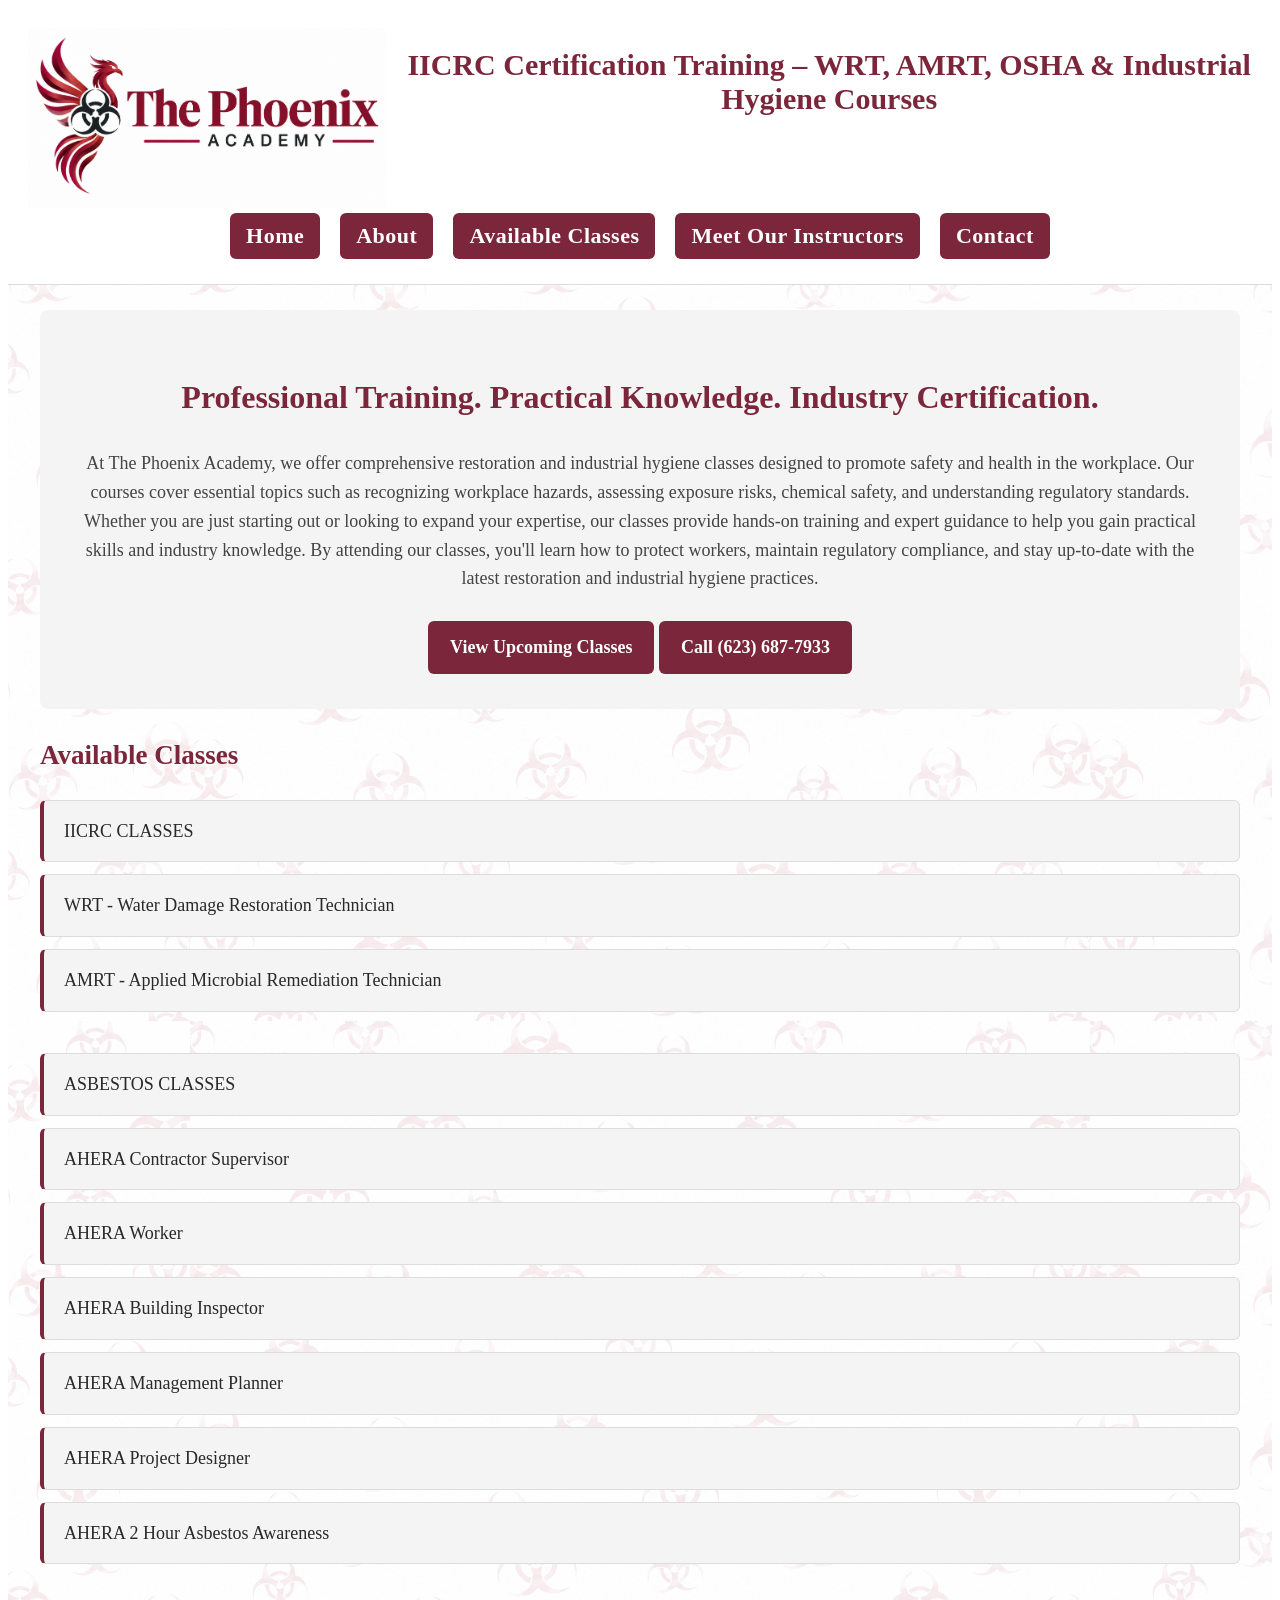
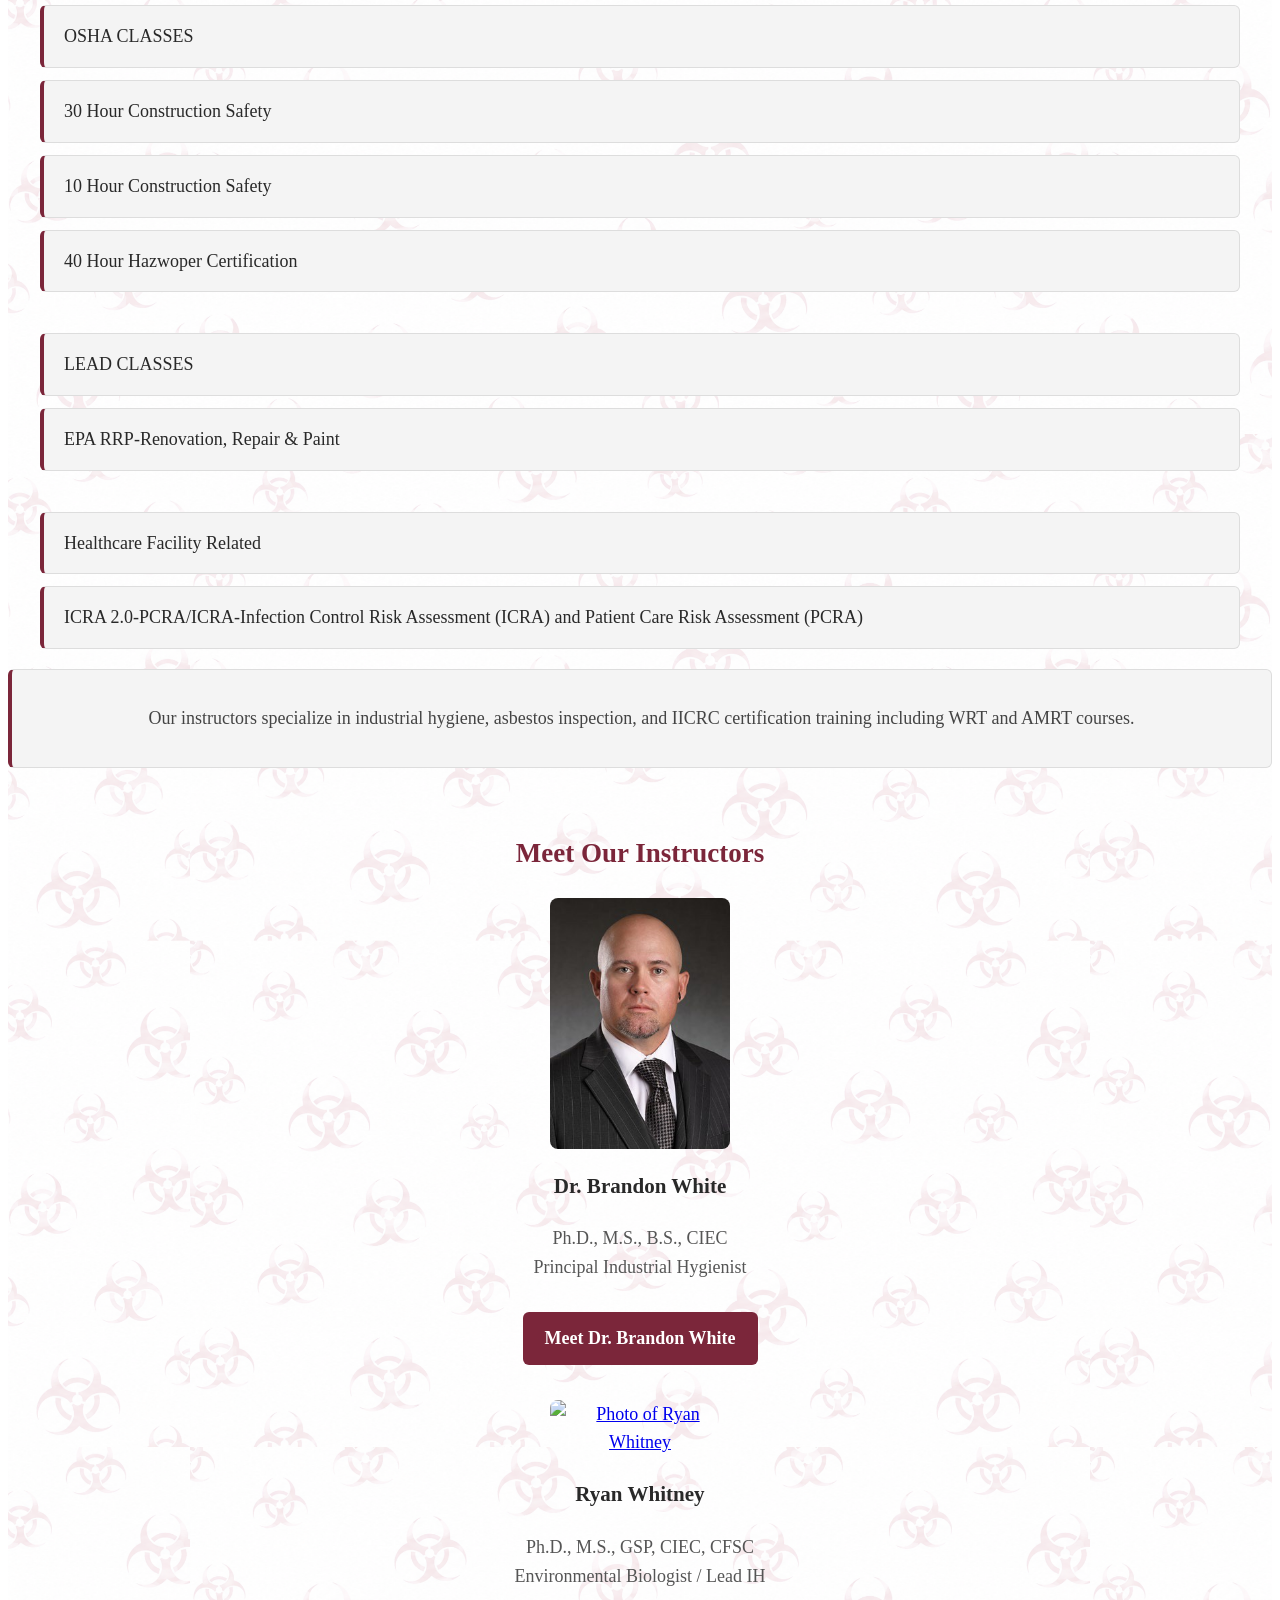
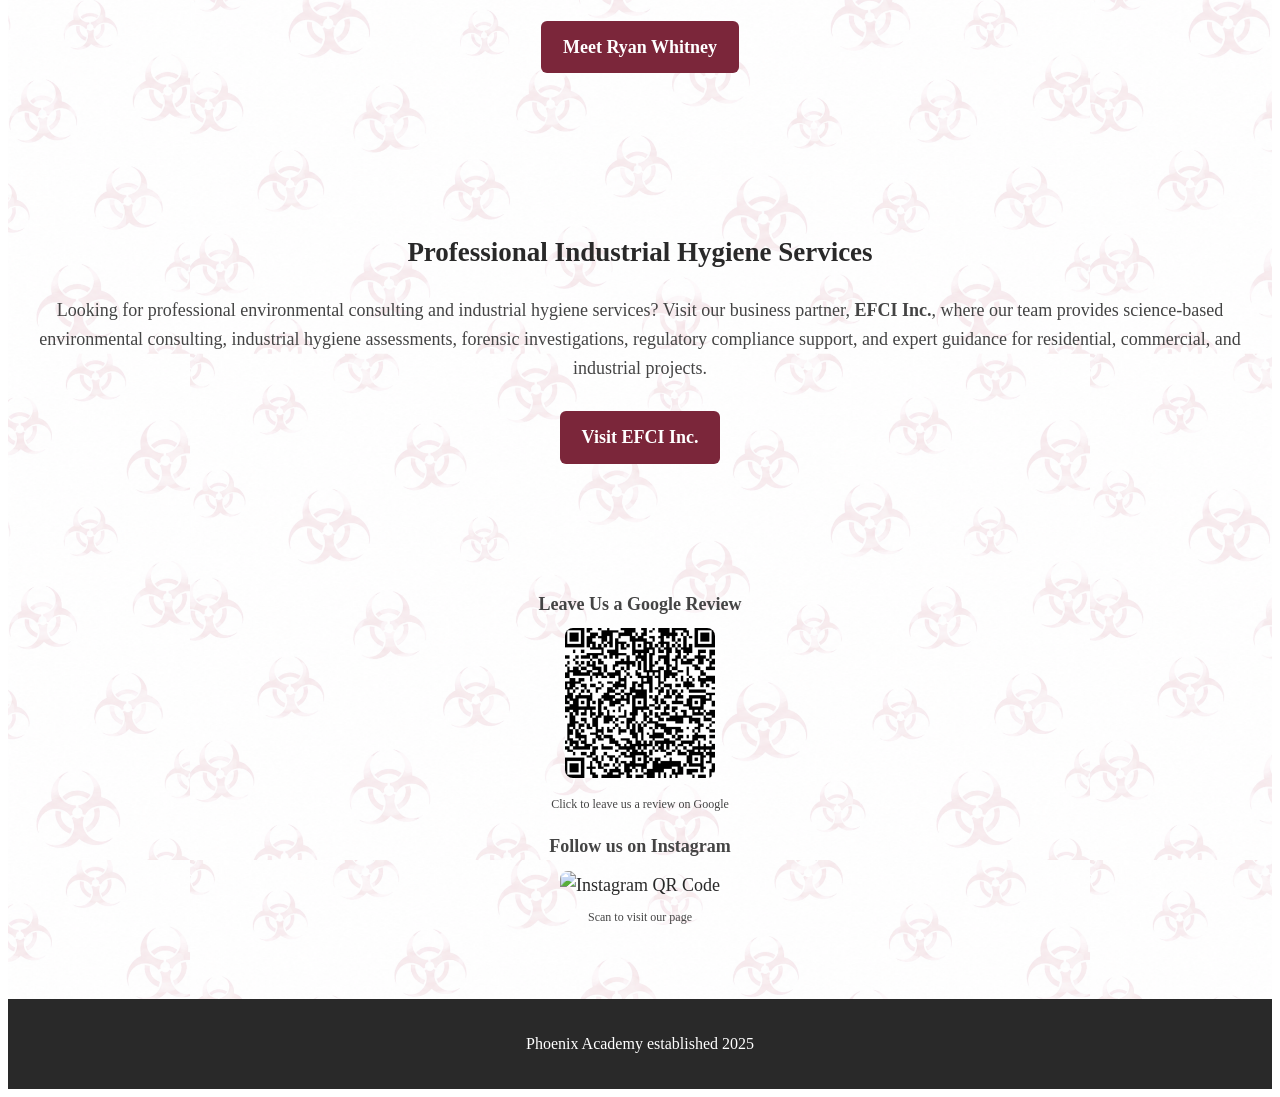
==== index.html @ 718e8f6a "Update index.html" ====
<!DOCTYPE html>
<html lang="en">
<head>
  <meta charset="UTF-8">
  <meta name="viewport" content="width=device-width, initial-scale=1.0">
  <meta name="format-detection" content="telephone=no">

  <title>The Phoenix Academy | IICRC WRT & AMRT Certification Training</title>

  <meta name="description" content="The Phoenix Academy offers IICRC WRT and AMRT certification classes throughout Arizona and across the United States. Register today for upcoming training courses.">

  <link rel="canonical" href="https://phoenixacademyaz.com/">

  <link rel="stylesheet" href="style.css?v=5">
</head>

<body>

<header>
    <img src="images/PhoenixAcademyLogo.png"
         alt="Phoenix Academy Logo"
         id="logo">

    <h1 style="color: #7B263A !important; font-size: clamp(22px, 2.5vw, 30px);">
        IICRC Certification Training – WRT, AMRT, OSHA & Industrial Hygiene Courses
    </h1>

    <nav>
        <a href="index.html">Home</a>
        <a href="about.html">About</a>
        <a href="classes.html">Available Classes</a>
        <a href="#instructors">Meet Our Instructors</a>
        <a href="contact.html">Contact</a>
    </nav>
</header>

<main>

    <!-- WELCOME SECTION -->

    <section id="hero">

        <h2>Professional Training. Practical Knowledge. Industry Certification.</h2>

        <p class="hero-description">
            At The Phoenix Academy, we offer comprehensive restoration and
            industrial hygiene classes designed to promote safety and health
            in the workplace. Our courses cover essential topics such as
            recognizing workplace hazards, assessing exposure risks, chemical
            safety, and understanding regulatory standards.

            Whether you are just starting out or looking to expand your
            expertise, our classes provide hands-on training and expert
            guidance to help you gain practical skills and industry knowledge.
            By attending our classes, you'll learn how to protect workers,
            maintain regulatory compliance, and stay up-to-date with the
            latest restoration and industrial hygiene practices.
        </p>

        <div class="hero-buttons">

            <a href="classes.html" class="btn">
                View Upcoming Classes
            </a>

            <a href="tel:6236877933" class="btn btn-secondary">
                Call (623) 687-7933
            </a>

        </div>

    </section>


    <!-- AVAILABLE CLASSES -->

    <section id="services">

        <div class="classes-video-layout">

            <div class="classes-list">

                <h2>
                    <a href="classes.html" style="color: #7B263A; text-decoration: none;">
                        Available Classes
                    </a>
                </h2>

                <div class="service-card" style="color: #7B263A;">
                    IICRC CLASSES
                </div>

                <div class="service-card">
                    WRT - Water Damage Restoration Technician
                </div>

                <div class="service-card">
                    AMRT - Applied Microbial Remediation Technician
                </div>

                <br>

                <div class="service-card" style="color: #7B263A;">
                    ASBESTOS CLASSES
                </div>

                <div class="service-card">AHERA Contractor Supervisor</div>
                <div class="service-card">AHERA Worker</div>
                <div class="service-card">AHERA Building Inspector</div>
                <div class="service-card">AHERA Management Planner</div>
                <div class="service-card">AHERA Project Designer</div>
                <div class="service-card">AHERA 2 Hour Asbestos Awareness</div>

                <br>

                <div class="service-card" style="color: #7B263A;">
                    OSHA CLASSES
                </div>

                <div class="service-card">30 Hour Construction Safety</div>
                <div class="service-card">10 Hour Construction Safety</div>
                <div class="service-card">40 Hour Hazwoper Certification</div>

                <br>

                <div class="service-card" style="color: #7B263A;">
                    LEAD CLASSES
                </div>

                <div class="service-card">
                    EPA RRP-Renovation, Repair & Paint
                </div>

                <br>

                <div class="service-card" style="color: #7B263A;">
                    Healthcare Facility Related
                </div>

                <div class="service-card">
                    ICRA 2.0-PCRA/ICRA-Infection Control Risk Assessment (ICRA)
                    and Patient Care Risk Assessment (PCRA)
                </div>

            </div>

        </div>

    </section>


    <!-- INSTRUCTOR INTRODUCTION -->

    <div class="service-card" style="text-align:center; margin-top:20px;">

        <p>
            Our instructors specialize in industrial hygiene, asbestos
            inspection, and IICRC certification training including WRT
            and AMRT courses.
        </p>

    </div>


    <!-- MEET OUR INSTRUCTORS -->

    <section id="instructors">

        <h2>Meet Our Instructors</h2>

        <div class="instructor">

            <a href="instructor1.html">
                <img src="images/Brandonphoto.jpg.png"
                     alt="Photo of Dr. Brandon White"
                     width="180">
            </a>

            <h3>Dr. Brandon White</h3>

            <p>
                Ph.D., M.S., B.S., CIEC<br>
                Principal Industrial Hygienist
            </p>

            <a href="instructor1.html" class="instructor-link">
                Meet Dr. Brandon White
            </a>

        </div>


        <div class="instructor">

            <a href="instructor2.html">
                <img src="images/Ryan%20Whitney%20-%20EFCI%20-%20Headshot.jpg"
                     alt="Photo of Ryan Whitney"
                     width="180">
            </a>

            <h3>Ryan Whitney</h3>

            <p>
                Ph.D., M.S., GSP, CIEC, CFSC<br>
                Environmental Biologist / Lead IH
            </p>

            <a href="instructor2.html" class="instructor-link">
                Meet Ryan Whitney
            </a>

        </div>

    </section>


    <!-- EFCI SECTION -->

    <section style="text-align:center; margin-top:40px; padding:30px;">

        <h2>Professional Industrial Hygiene Services</h2>

        <p>
            Looking for professional environmental consulting and industrial
            hygiene services? Visit our business partner, <strong>EFCI Inc.</strong>,
            where our team provides science-based environmental consulting,
            industrial hygiene assessments, forensic investigations, regulatory
            compliance support, and expert guidance for residential, commercial,
            and industrial projects.
        </p>

        <p>
            <a href="http://www.envci.com/"
               target="_blank"
               rel="noopener noreferrer"
               class="btn">
                Visit EFCI Inc.
            </a>
        </p>

    </section>


    <!-- GOOGLE REVIEW AND INSTAGRAM -->

    <section class="social-links" style="text-align:center; margin-top:40px; padding:20px;">

        <div>

            <p style="font-weight:bold; margin-bottom:10px;">
                Leave Us a Google Review
            </p>

            <a href="https://g.page/r/CbbuhFwa5DyYEBM/review" target="_blank">
                <img
                    src="images/googlereview.png"
                    alt="Leave us a Google Review QR Code"
                    style="width:150px; height:150px; border-radius:8px;"
                >
            </a>

            <p style="font-size:12px; margin-top:8px;">
                Click to leave us a review on Google
            </p>

        </div>


        <div>

            <p style="font-weight:bold; margin-bottom:10px;">
                Follow us on Instagram
            </p>

            <img
                src="https://api.qrserver.com/v1/create-qr-code/?size=150x150&data=https://www.instagram.com/academythephoenix/"
                alt="Instagram QR Code"
                style="width:150px; height:150px; border-radius:8px;"
            >

            <p style="font-size:12px; margin-top:8px;">
                Scan to visit our page
            </p>

        </div>

    </section>

    <script src="script.js"></script>

</main>


<footer>
    <p>Phoenix Academy established 2025</p>
</footer>

</body>
</html>
---- style.css ----
/* ================================
   PHOENIX ACADEMY - NEW DESIGN
   White, Charcoal & Burgundy
================================ */

* {
    box-sizing: border-box;
}

/* HEADER */

header {
    text-align: center;
    padding: 20px;
    margin-bottom: 20px;
    background: #FFFFFF;
    border-bottom: 1px solid #DDDDDD;
    overflow: auto;
}

#logo {
    float: left;
    height: 180px;
    max-width: 100%;
    object-fit: contain;
    margin-right: 20px;
}

header h1 {
    color: #292929;
    font-size: 30px;
    margin-top: 20px;
}

/* NAVIGATION BUTTONS */

nav {
    margin-top: 20px;
    clear: both;
}

nav a {
    display: inline-block;
    margin: 5px 8px;
    padding: 10px 16px;
    background-color: #7B263A;
    color: #FFFFFF !important;
    text-decoration: none !important;
    font-size: 22px;
    font-weight: 700;
    letter-spacing: .5px;
    border-radius: 6px;
    transition: background-color .3s ease;
}

nav a:hover {
    background-color: #57202E;
    color: #FFFFFF !important;
}

/* MAIN CONTENT */

main {
    font-size: 18px;
    line-height: 1.6;
    color: #292929;
}

h1, h2, h3 {
    color: #292929;
}

p {
    color: #444444;
}

/* HERO SECTION */

#hero {
    background: #F4F4F4;
    padding: 35px;
    text-align: center;
    border-radius: 8px;
    max-width: 1200px;
    margin: 25px auto;
}

#hero h2,
#hero h2 span {
    font-size: 32px;
    font-weight: 700;
    color: #7B263A !important;
    -webkit-text-fill-color: #7B263A !important;
    text-decoration: none;
}

/* BUTTONS */

.btn,
.register-btn {
    background-color: #7B263A;
    color: #FFFFFF;
    padding: 12px 22px;
    text-decoration: none;
    border-radius: 6px;
    display: inline-block;
    margin-top: 10px;
    font-weight: 700;
    transition: background-color .3s ease;
}

.btn:hover,
.register-btn:hover {
    background-color: #57202E;
    color: #FFFFFF;
}

/* AVAILABLE CLASSES */

.classes-video-layout {
    display: block;
    max-width: 1200px;
    margin: 0 auto;
}

.classes-list {
    width: 100%;
    max-width: 1200px;
    margin: 0 auto;
}

.service-card {
    background: #F4F4F4;
    color: #292929;
    padding: 16px 20px;
    margin-bottom: 12px;
    border: 1px solid #DDDDDD;
    border-left: 4px solid #7B263A;
    border-radius: 6px;
}

/* CLASS REGISTRATION CARDS */

.class-card {
    background: #FFFFFF;
    color: #292929;
    border: 1px solid #DDDDDD;
    border-left: 5px solid #7B263A;
    border-radius: 8px;
    box-shadow: 0 3px 10px rgba(0,0,0,0.06);
}

/* INSTRUCTORS */

#instructors {
    text-align: center;
    padding: 30px 15px;
}

#instructors h2 {
    text-align: center;
    width: 100%;
    margin-left: auto;
    margin-right: auto;
    color: #7B263A;
}

.instructor {
    text-align: center;
    margin-bottom: 20px;
}

.instructor img {
    display: block;
    margin: 0 auto 10px;
    border-radius: 8px;
    max-width: 100%;
    height: auto;
}

.instructor h3 {
    color: #292929;
}

.instructor p {
    color: #555555;
}

/* INSTRUCTOR PROFILE BUTTONS */

.instructor-link {
    display: inline-block;
    background-color: #7B263A;
    color: #FFFFFF !important;
    padding: 12px 22px;
    margin-top: 12px;
    margin-bottom: 15px;
    border-radius: 6px;
    text-decoration: none !important;
    font-weight: bold;
    transition: background-color .3s ease;
}

.instructor-link:hover {
    background-color: #57202E;
    color: #FFFFFF !important;
}

/* INSTRUCTOR DETAILS */

#instructor-details {
    max-width: 900px;
    margin: 0 auto;
    line-height: 1.8;
    color: #292929;
}

.bio {
    text-indent: 2em;
    margin-bottom: 20px;
}

#instructor-details img {
    float: right;
    margin-left: 30px;
    margin-bottom: 20px;
    border-radius: 8px;
}

#instructor-details h3 {
    margin-top: 30px;
    color: #7B263A;
}

/* SELECTED PARAGRAPHS */

.services-description {
    font-size: 22px;
    line-height: 1.6;
}

/* FOOTER */

footer {
    text-align: center;
    padding: 20px;
    margin-top: 40px;
    background: #292929;
    color: #FFFFFF;
}

footer p {
    color: #FFFFFF;
}

/* MOBILE NAVIGATION */

@media (max-width: 768px) {

    header {
        text-align: center;
        padding: 15px;
    }

    #logo {
        float: none;
        display: block;
        height: auto;
        max-height: 140px;
        width: auto;
        max-width: 90%;
        margin: 0 auto 15px;
    }

    header h1 {
        font-size: 23px;
        margin-top: 10px;
    }

    nav {
        margin-top: 15px;
    }

    nav a {
        font-size: 18px;
        margin: 5px;
        padding: 10px 13px;
    }

    #hero {
        padding: 20px;
        margin: 15px;
    }

    #hero h2,
    #hero h2 span {
        font-size: 25px;
    }

    .classes-video-layout {
        display: block;
        padding: 0 15px;
    }

    .instructor img {
        width: 100%;
        max-width: 240px;
    }

    .instructor-link {
        display: inline-block;
        padding: 12px 20px;
        margin-bottom: 20px;
    }

    #instructor-details {
        padding: 15px;
    }

    #instructor-details img {
        float: none;
        display: block;
        margin: 0 auto 20px;
        max-width: 100%;
    }
}

/* SMALL MOBILE SCREENS */

@media (max-width: 480px) {

    nav a {
        font-size: 16px;
        margin: 4px;
        padding: 9px 11px;
    }

    header h1 {
        font-size: 20px;
    }

    main {
        font-size: 16px;
    }

    .service-card {
        padding: 13px;
    }
}

/* ================================
   HOMEPAGE BACKGROUND
   FAINT BIOHAZARD WATERMARK
================================ */

html {
    background-color: #FFFFFF !important;
    color-scheme: light !important;
}

body {
    background-color: #FFFFFF !important;
    background-image: url("images/biohazard-background.png") !important;
    background-repeat: repeat !important;
    background-position: center top;
    background-size: 900px auto;
    background-attachment: scroll;
    color: #292929;
    min-height: 100%;
}

/* ALLOW WATERMARK TO SHOW */

main,
section,
article,
.container,
.content,
#main,
#content,
#services,
#about,
#classes,
#contact,
#instructors {
    background-color: transparent !important;
    color: #292929;
}

/* KEEP HEADER WHITE */

header {
    background-color: #FFFFFF !important;
}

/* KEEP HERO LIGHT GRAY */

#hero {
    background-color: #F4F4F4 !important;
}

/* KEEP SERVICE CARDS LIGHT GRAY */

.service-card {
    background-color: #F4F4F4 !important;
    color: #292929 !important;
}

/* KEEP REGISTRATION CARDS WHITE */

.class-card {
    background-color: #FFFFFF !important;
}

/* KEEP FOOTER CHARCOAL */

footer {
    background-color: #292929 !important;
    color: #FFFFFF !important;
}

footer p {
    color: #FFFFFF !important;
}

/* MOBILE BACKGROUND */

@media screen and (max-width: 768px) {

    html,
    body {
        background-color: #FFFFFF !important;
    }

    body {
        background-image: url("images/biohazard-background.png") !important;
        background-repeat: repeat !important;
        background-size: 700px auto;
        background-position: center top;
    }
}
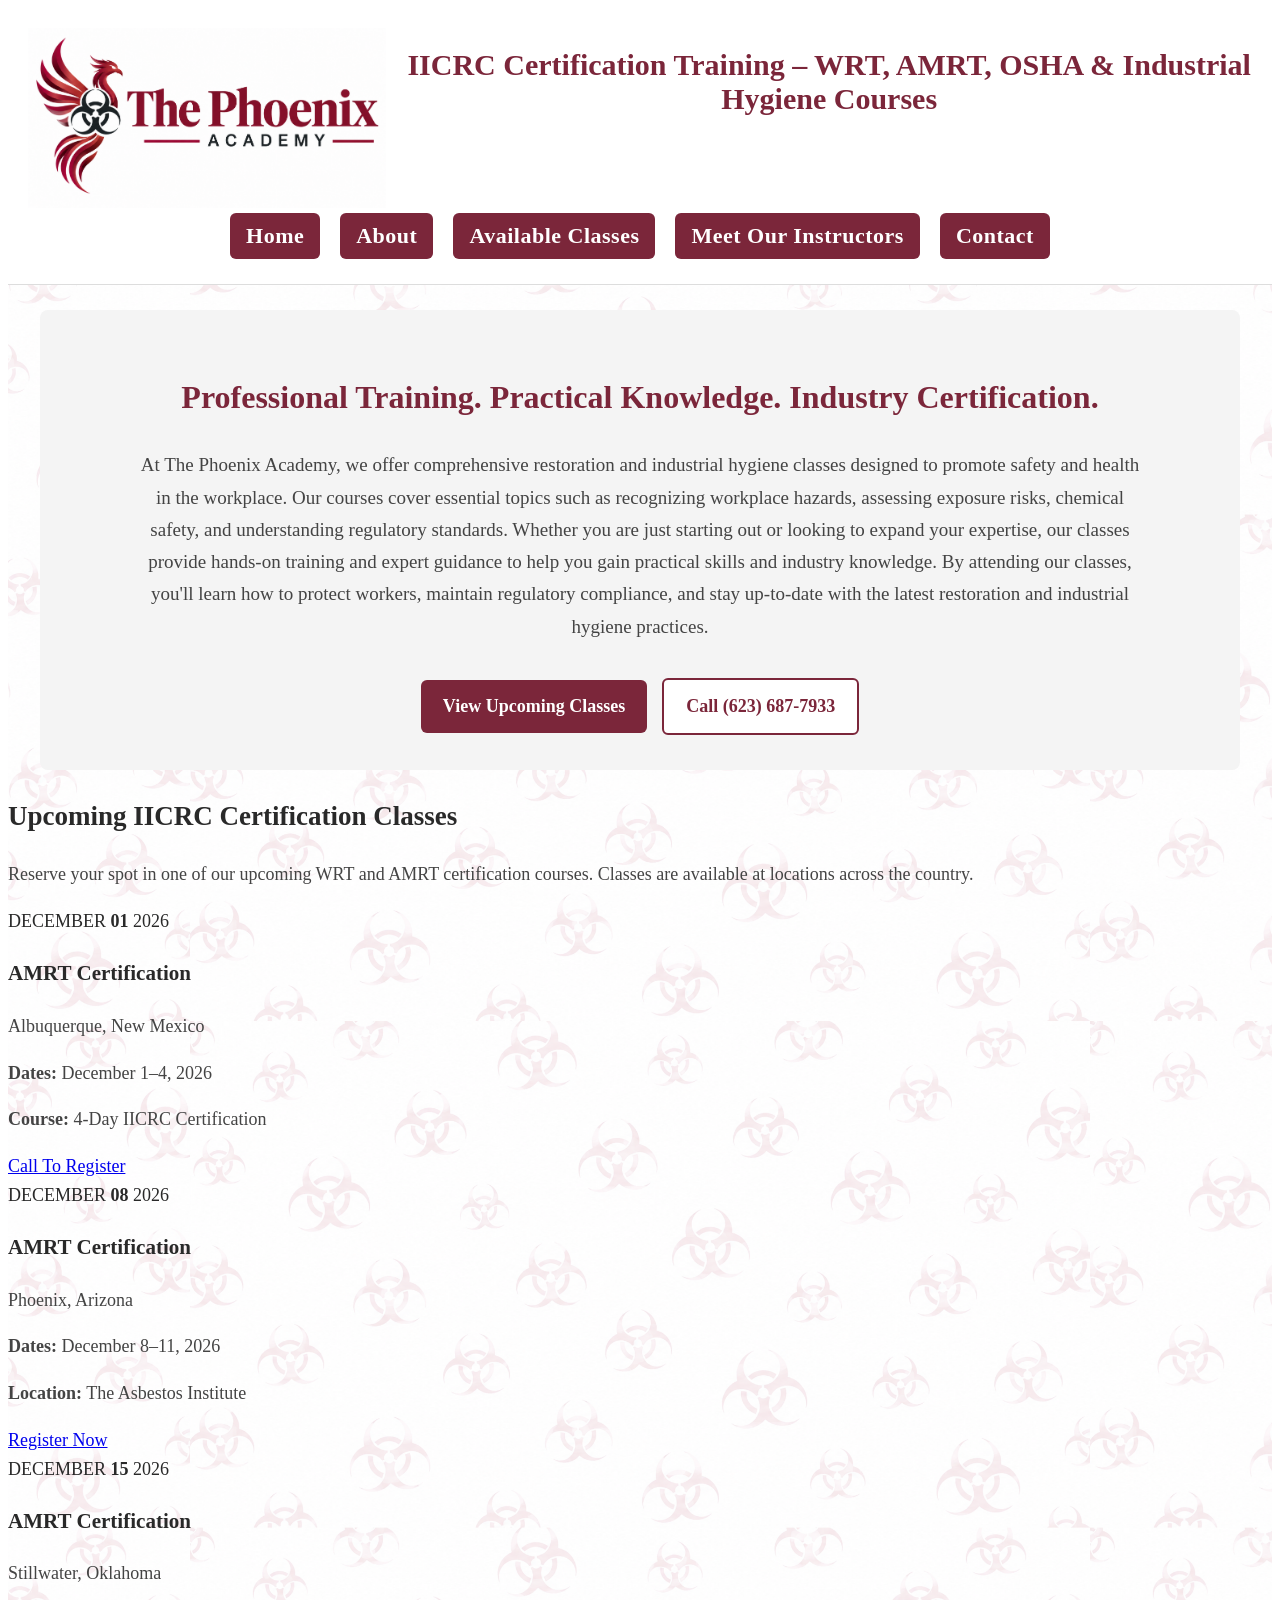
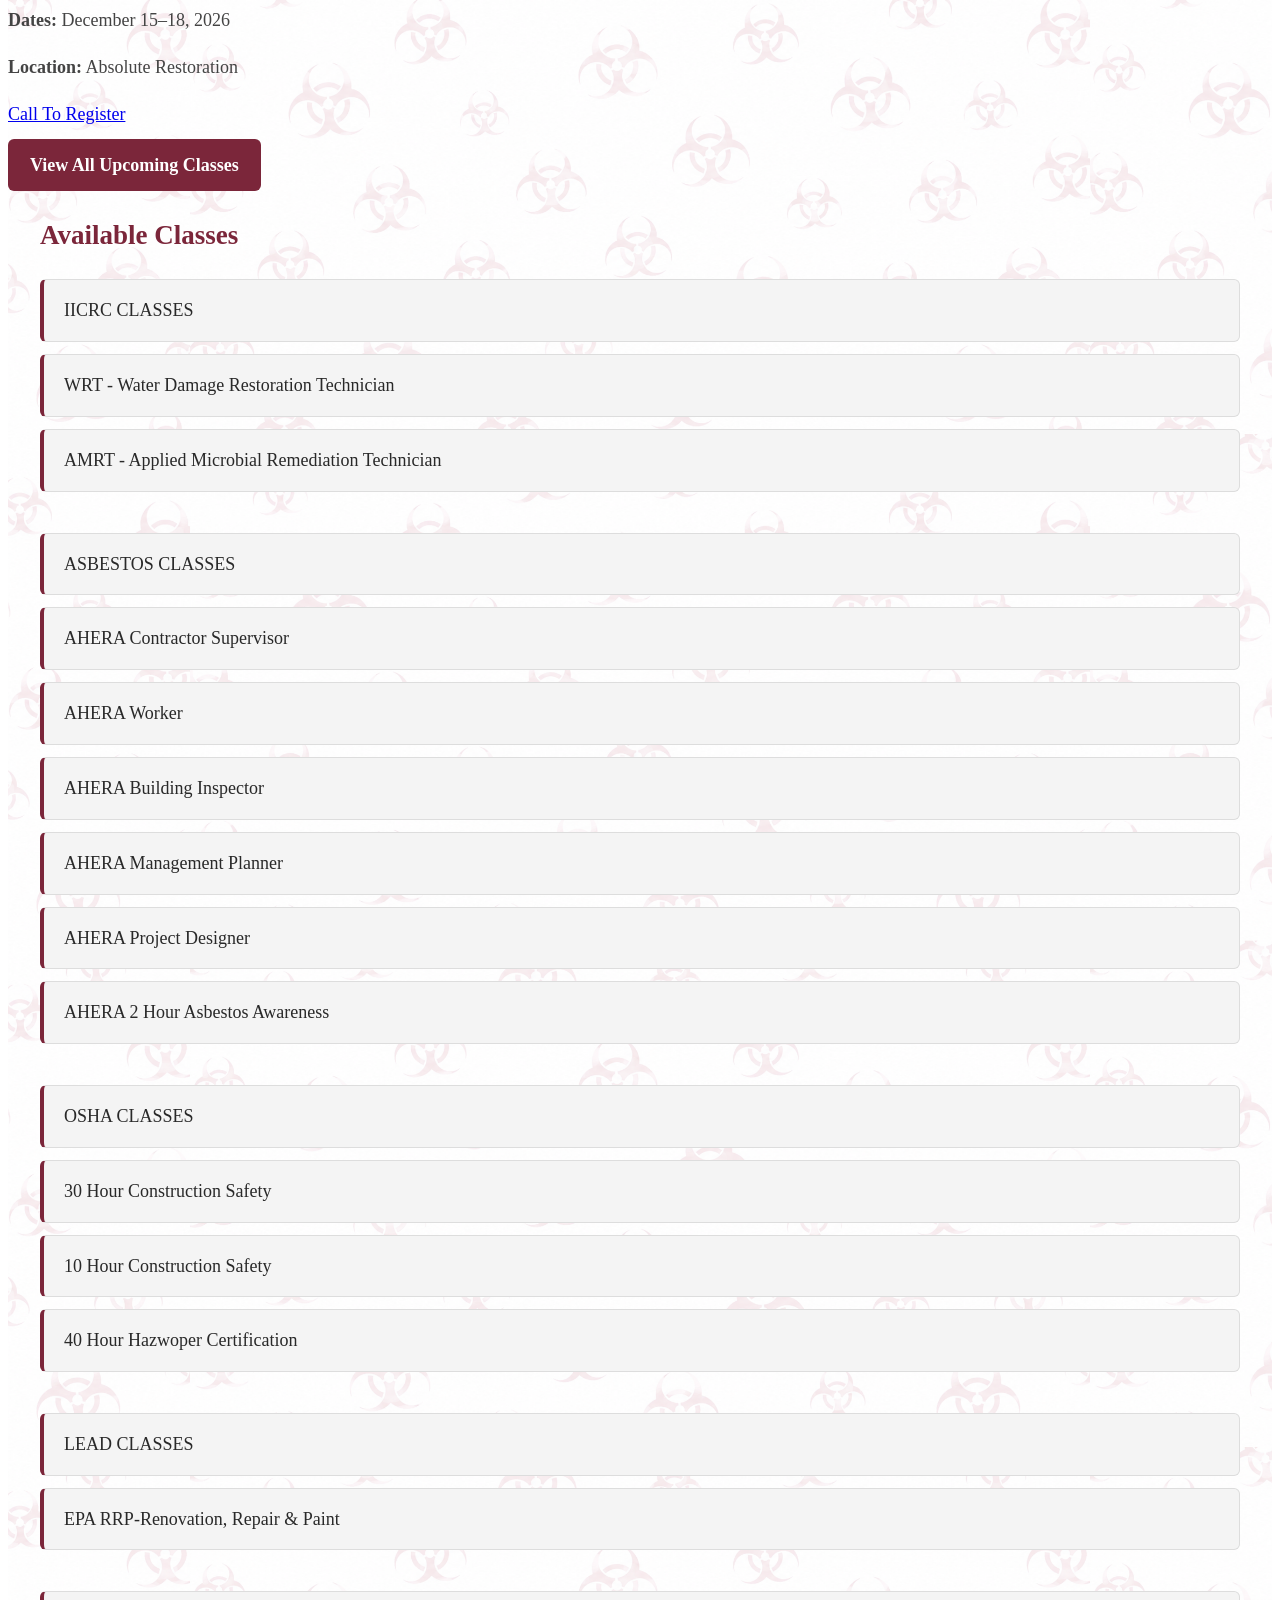
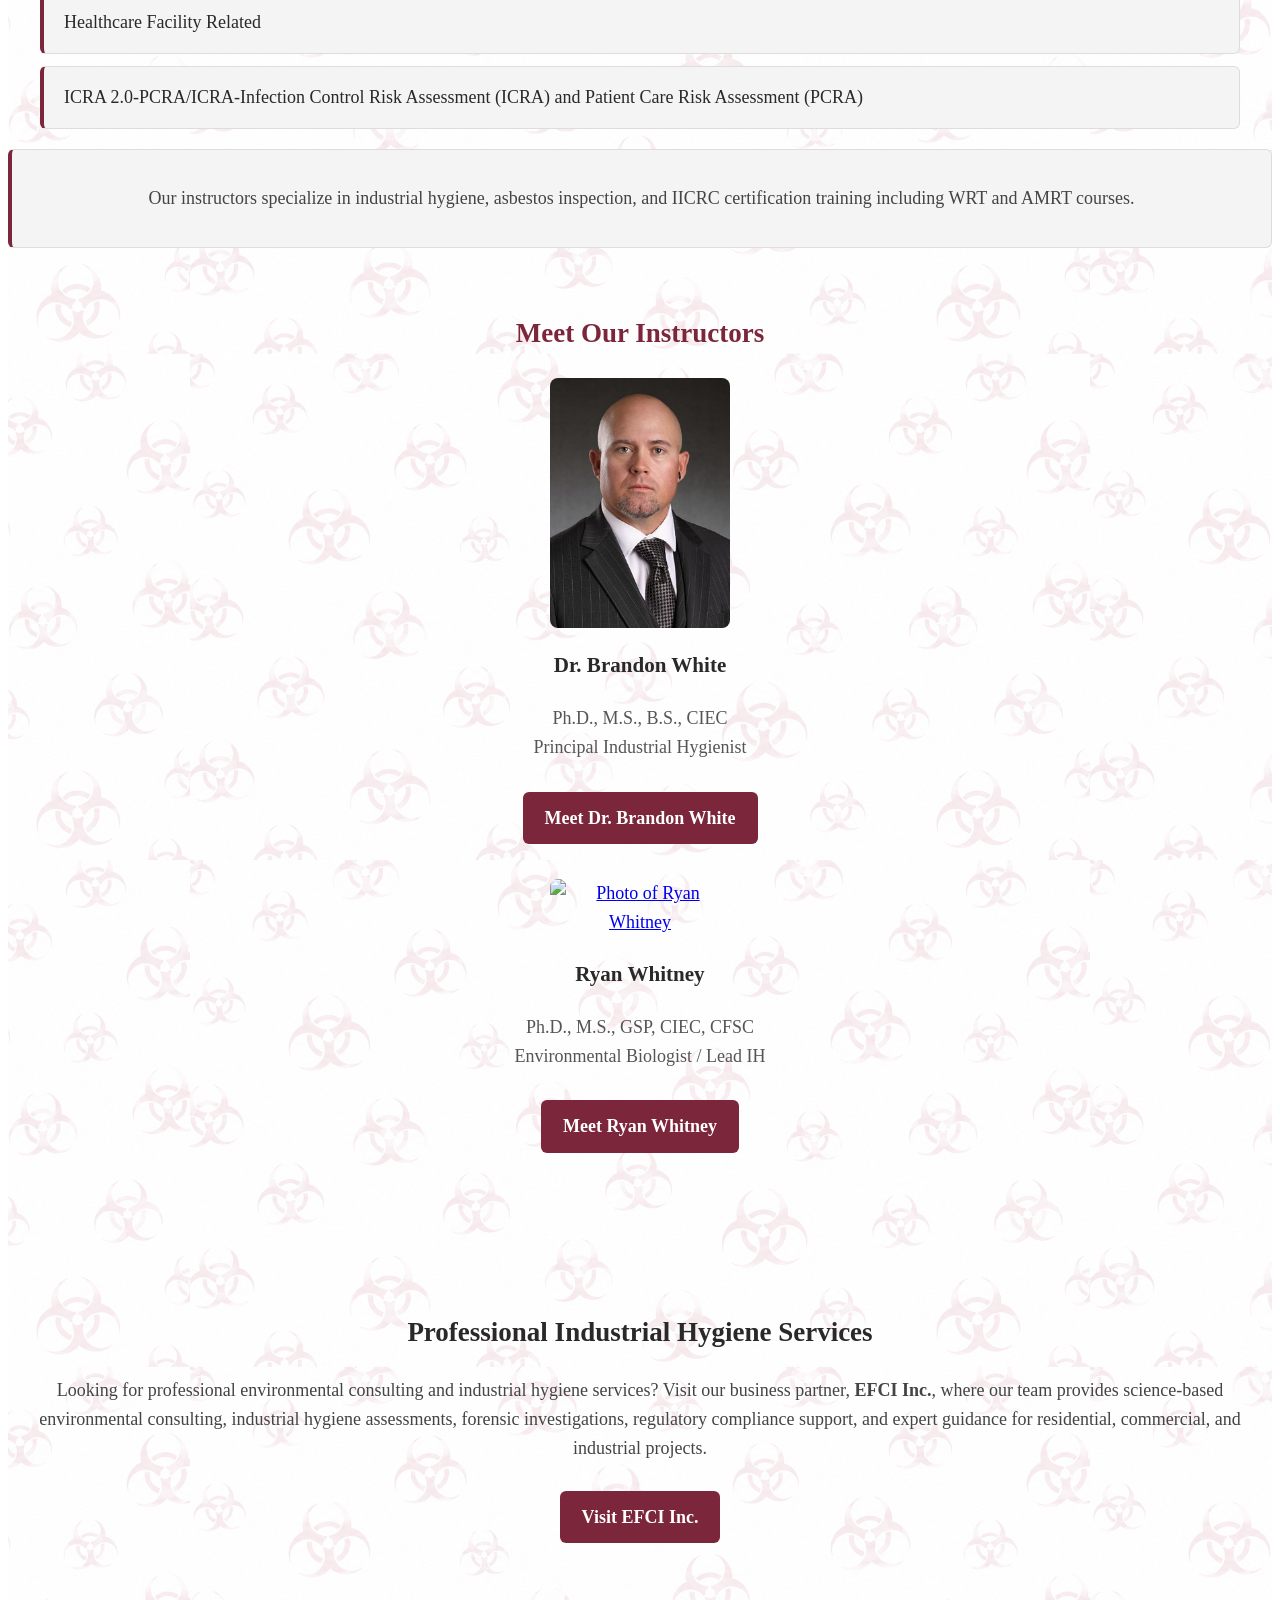
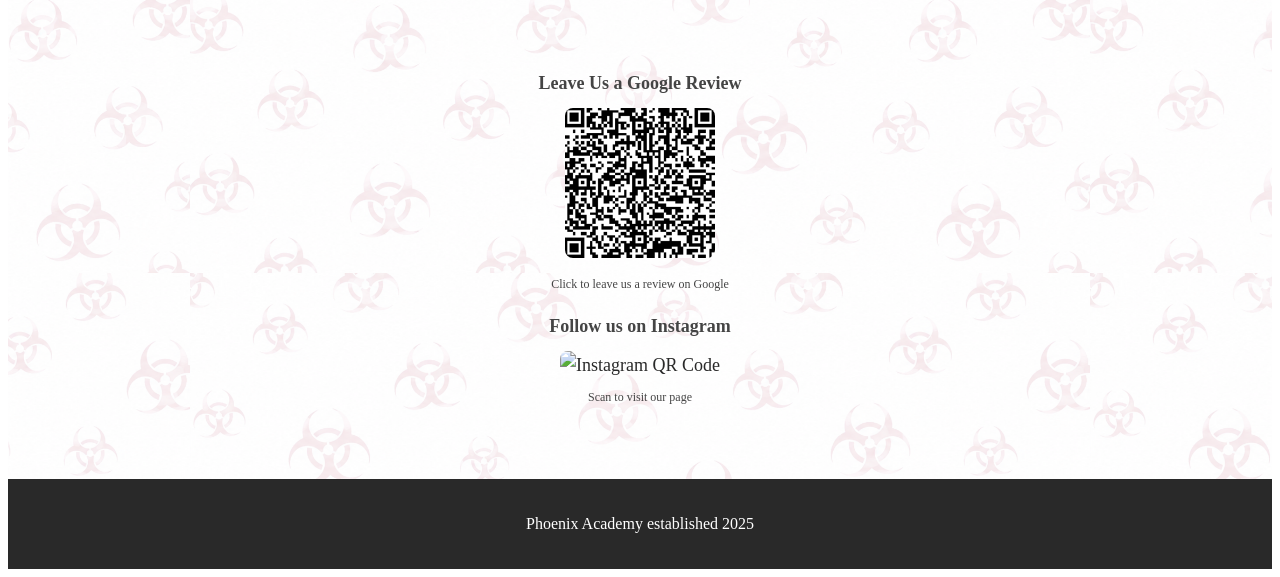
==== commit 9c6003a9: "Add upcoming IICRC certification classes section Added upcoming IICRC certification classes section " ====
--- a/index.html
+++ b/index.html
@@ -12,7 +12,7 @@
 
   <link rel="canonical" href="https://phoenixacademyaz.com/">
 
-  <link rel="stylesheet" href="style.css?v=5">
+ <link rel="stylesheet" href="style.css?v=6">
 </head>
 
 <body>
@@ -72,6 +72,89 @@
 
     </section>
 
+<!-- UPCOMING CLASSES SECTION -->
+<section id="upcoming-classes" class="upcoming-section">
+
+  <h2>Upcoming IICRC Certification Classes</h2>
+
+  <p class="upcoming-intro">
+    Reserve your spot in one of our upcoming WRT and AMRT certification courses.
+    Classes are available at locations across the country.
+  </p>
+
+  <div class="upcoming-grid">
+
+    <!-- CLASS 1: ALBUQUERQUE -->
+    <div class="upcoming-card">
+      <div class="upcoming-date">
+        <span>DECEMBER</span>
+        <strong>01</strong>
+        <span>2026</span>
+      </div>
+
+      <div class="upcoming-details">
+        <h3>AMRT Certification</h3>
+        <p class="upcoming-location">Albuquerque, New Mexico</p>
+        <p><strong>Dates:</strong> December 1–4, 2026</p>
+        <p><strong>Course:</strong> 4-Day IICRC Certification</p>
+      </div>
+
+      <a href="tel:6236877933" class="upcoming-register">
+        Call To Register
+      </a>
+    </div>
+
+    <!-- CLASS 2: PHOENIX -->
+    <div class="upcoming-card">
+      <div class="upcoming-date">
+        <span>DECEMBER</span>
+        <strong>08</strong>
+        <span>2026</span>
+      </div>
+
+      <div class="upcoming-details">
+        <h3>AMRT Certification</h3>
+        <p class="upcoming-location">Phoenix, Arizona</p>
+        <p><strong>Dates:</strong> December 8–11, 2026</p>
+        <p><strong>Location:</strong> The Asbestos Institute</p>
+      </div>
+
+      <a href="https://www.theasbestosinstitute.com/courses/iicrc-amrt-initial-32-hr-in-person/"
+         target="_blank"
+         rel="noopener noreferrer"
+         class="upcoming-register">
+        Register Now
+      </a>
+    </div>
+
+    <!-- CLASS 3: STILLWATER -->
+    <div class="upcoming-card">
+      <div class="upcoming-date">
+        <span>DECEMBER</span>
+        <strong>15</strong>
+        <span>2026</span>
+      </div>
+
+      <div class="upcoming-details">
+        <h3>AMRT Certification</h3>
+        <p class="upcoming-location">Stillwater, Oklahoma</p>
+        <p><strong>Dates:</strong> December 15–18, 2026</p>
+        <p><strong>Location:</strong> Absolute Restoration</p>
+      </div>
+
+      <a href="tel:6236877933" class="upcoming-register">
+        Call To Register
+      </a>
+    </div>
+
+  </div>
+
+  <div class="upcoming-all">
+    <a href="classes.html" class="btn">View All Upcoming Classes</a>
+  </div>
+
+</section>
+
 
     <!-- AVAILABLE CLASSES -->
 
--- a/style.css
+++ b/style.css
@@ -440,3 +440,58 @@
         background-position: center top;
     }
 }
+
+/* ================================
+   HOMEPAGE WELCOME SECTION
+================================ */
+
+#hero .hero-description {
+    max-width: 1000px;
+    margin: 25px auto;
+    line-height: 1.7;
+    font-size: 19px;
+    text-align: center;
+}
+
+#hero .hero-buttons {
+    display: flex;
+    justify-content: center;
+    align-items: center;
+    flex-wrap: wrap;
+    gap: 15px;
+    margin-top: 25px;
+}
+
+/* SECONDARY PHONE BUTTON */
+
+#hero .btn-secondary {
+    background-color: #FFFFFF;
+    color: #7B263A !important;
+    border: 2px solid #7B263A;
+}
+
+#hero .btn-secondary:hover {
+    background-color: #7B263A;
+    color: #FFFFFF !important;
+}
+
+/* MOBILE WELCOME SECTION */
+
+@media screen and (max-width: 768px) {
+
+    #hero .hero-description {
+        font-size: 16px;
+        line-height: 1.6;
+    }
+
+    #hero .hero-buttons {
+        flex-direction: column;
+        gap: 12px;
+    }
+
+    #hero .hero-buttons .btn {
+        width: 100%;
+        max-width: 280px;
+        text-align: center;
+    }
+}
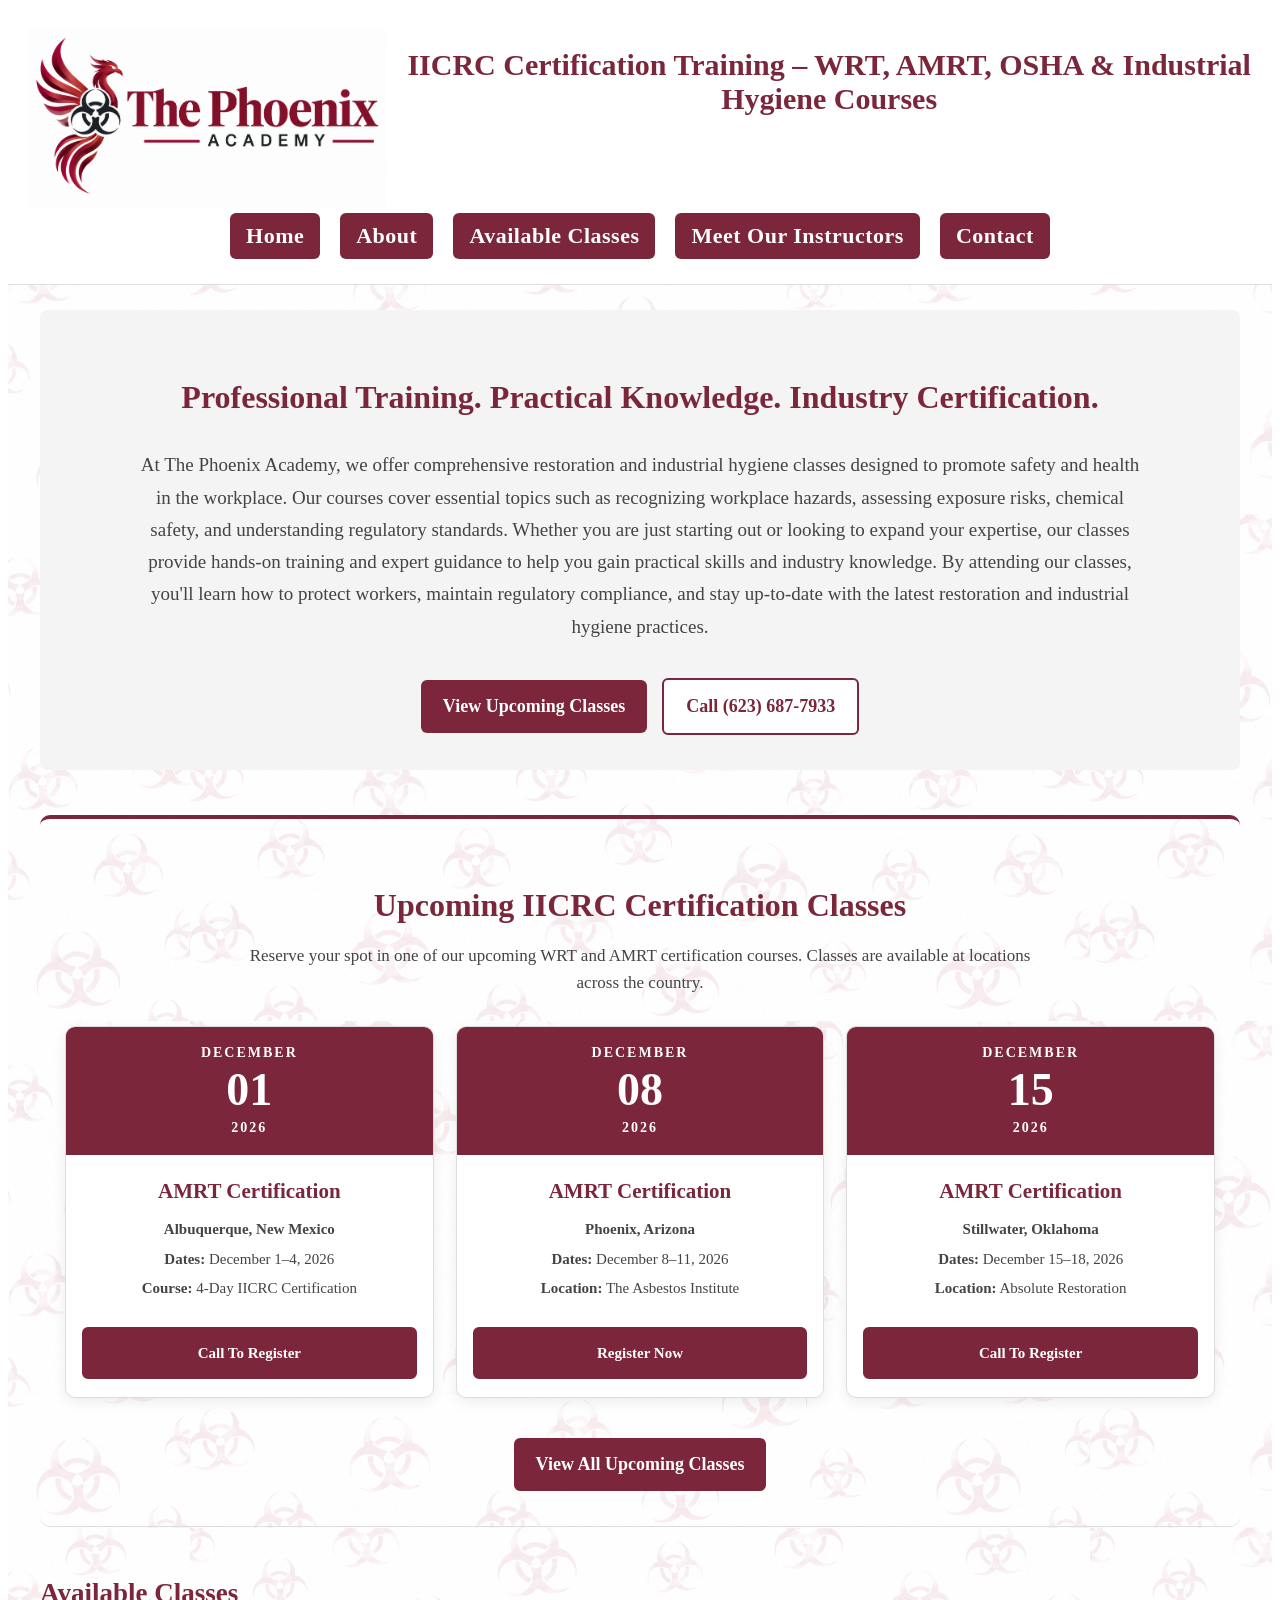
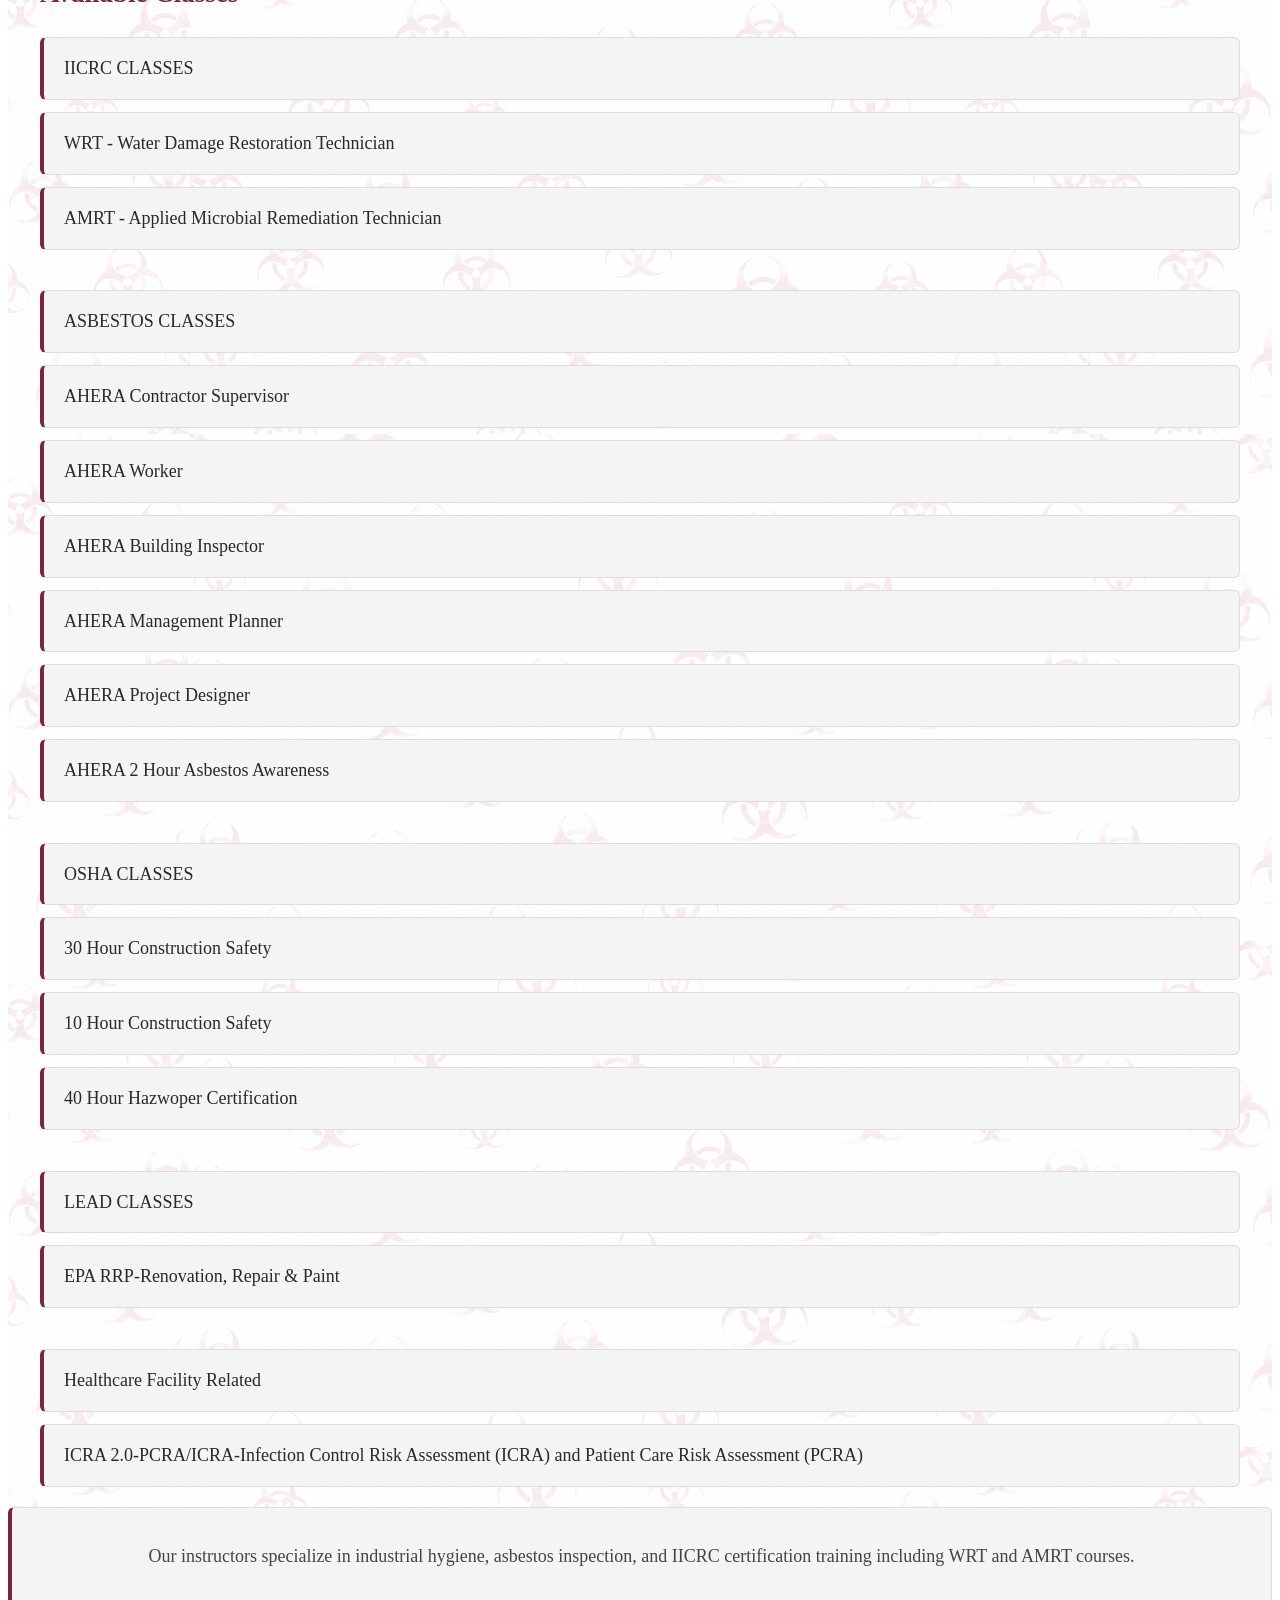
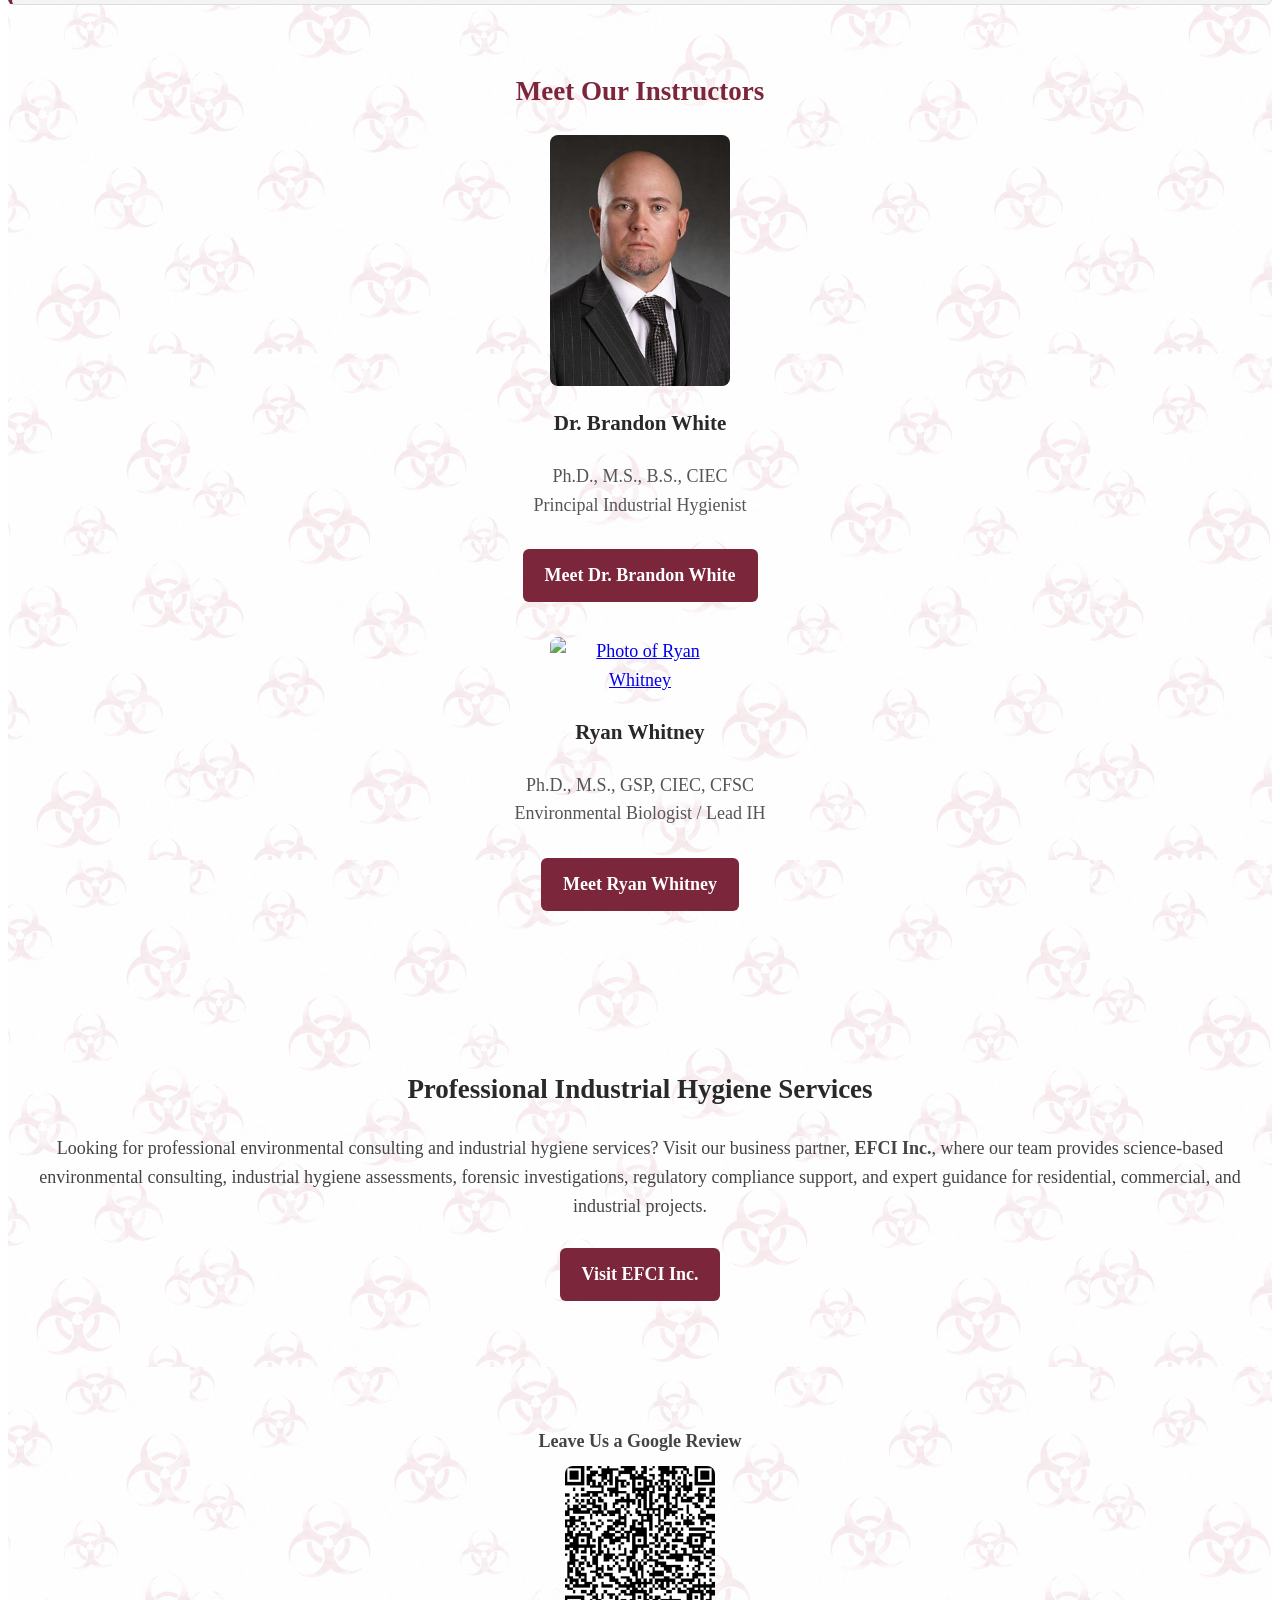
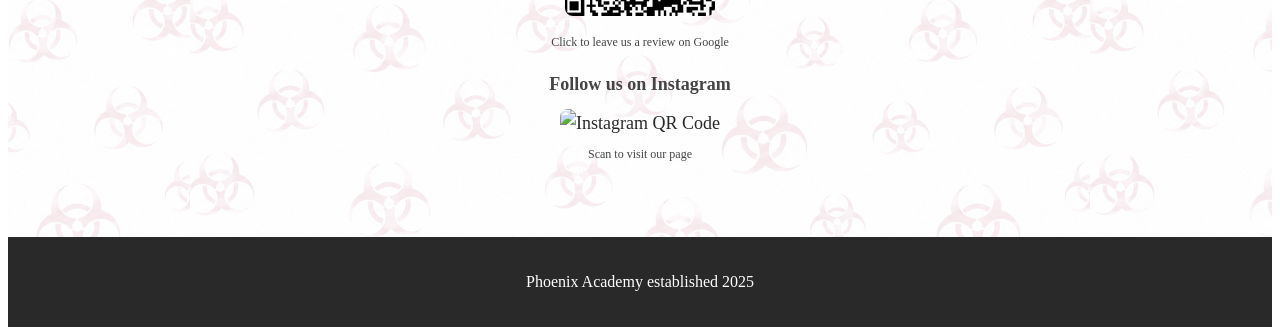
==== commit adabb817: "Fix formatting in index.html" ====
--- a/index.html
+++ b/index.html
@@ -12,7 +12,7 @@
 
   <link rel="canonical" href="https://phoenixacademyaz.com/">
 
- <link rel="stylesheet" href="style.css?v=6">
+<link rel="stylesheet" href="style.css?v=6">
 </head>
 
 <body>
--- a/style.css
+++ b/style.css
@@ -495,3 +495,142 @@
         text-align: center;
     }
 }
+
+/* =====================================
+   UPCOMING CLASSES - HOMEPAGE DESIGN
+===================================== */
+
+.upcoming-section {
+    max-width: 1200px;
+    margin: 45px auto;
+    padding: 35px 25px;
+    text-align: center;
+    background: rgba(255, 255, 255, 0.96);
+    border-top: 4px solid #7B263A;
+    border-bottom: 1px solid #DDDDDD;
+    border-radius: 10px;
+}
+
+.upcoming-section h2 {
+    color: #7B263A;
+    font-size: 32px;
+    margin-bottom: 10px;
+}
+
+.upcoming-intro {
+    max-width: 800px;
+    margin: 0 auto 30px;
+    font-size: 17px;
+    line-height: 1.6;
+}
+
+.upcoming-grid {
+    display: grid;
+    grid-template-columns: repeat(3, minmax(0, 1fr));
+    gap: 22px;
+    align-items: stretch;
+}
+
+.upcoming-card {
+    display: flex;
+    flex-direction: column;
+    background: #FFFFFF;
+    border: 1px solid #DDDDDD;
+    border-radius: 10px;
+    overflow: hidden;
+    box-shadow: 0 4px 14px rgba(0,0,0,0.07);
+    transition: transform 0.25s ease, box-shadow 0.25s ease;
+}
+
+.upcoming-card:hover {
+    transform: translateY(-5px);
+    box-shadow: 0 8px 20px rgba(0,0,0,0.13);
+}
+
+.upcoming-date {
+    background: #7B263A;
+    color: #FFFFFF;
+    padding: 15px;
+    display: flex;
+    flex-direction: column;
+    align-items: center;
+}
+
+.upcoming-date span {
+    font-size: 14px;
+    font-weight: bold;
+    letter-spacing: 2px;
+}
+
+.upcoming-date strong {
+    font-size: 46px;
+    line-height: 1.15;
+}
+
+.upcoming-details {
+    flex: 1;
+    padding: 20px 16px;
+}
+
+.upcoming-details h3 {
+    color: #7B263A;
+    font-size: 21px;
+    margin: 0 0 10px;
+}
+
+.upcoming-details p {
+    color: #444444;
+    font-size: 15px;
+    line-height: 1.5;
+    margin: 7px 0;
+}
+
+.upcoming-location {
+    font-weight: bold;
+}
+
+.upcoming-register {
+    display: block;
+    margin: 0 16px 18px;
+    padding: 12px;
+    background: #7B263A;
+    color: #FFFFFF !important;
+    border: 2px solid #7B263A;
+    border-radius: 6px;
+    text-decoration: none !important;
+    font-size: 15px;
+    font-weight: bold;
+    transition: background 0.2s ease;
+}
+
+.upcoming-register:hover {
+    background: #57202E;
+    border-color: #57202E;
+}
+
+.upcoming-all {
+    margin-top: 30px;
+}
+
+/* TABLET AND MOBILE */
+
+@media screen and (max-width: 768px) {
+
+    .upcoming-section {
+        margin: 25px 12px;
+        padding: 25px 15px;
+    }
+
+    .upcoming-section h2 {
+        font-size: 26px;
+    }
+
+    .upcoming-grid {
+        grid-template-columns: 1fr;
+        gap: 18px;
+    }
+
+    .upcoming-date strong {
+        font-size: 40px;
+    }
+}
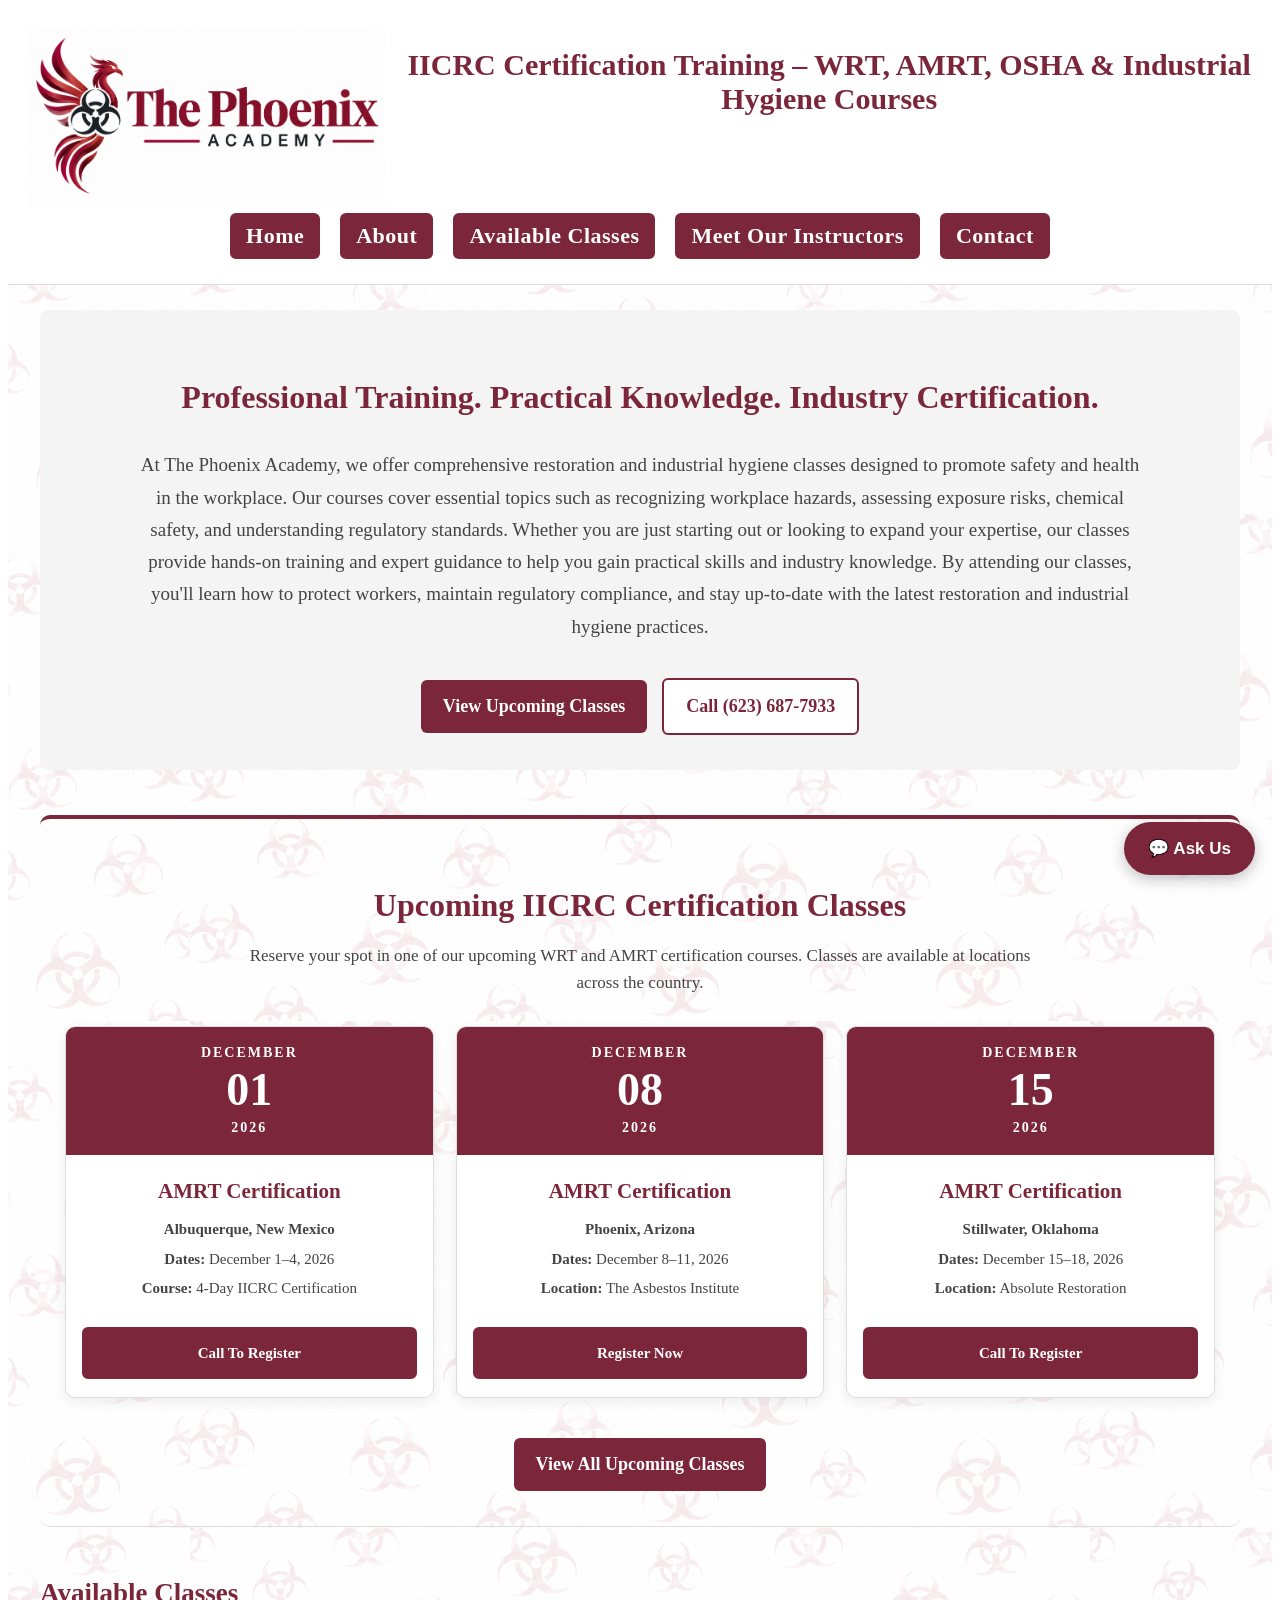
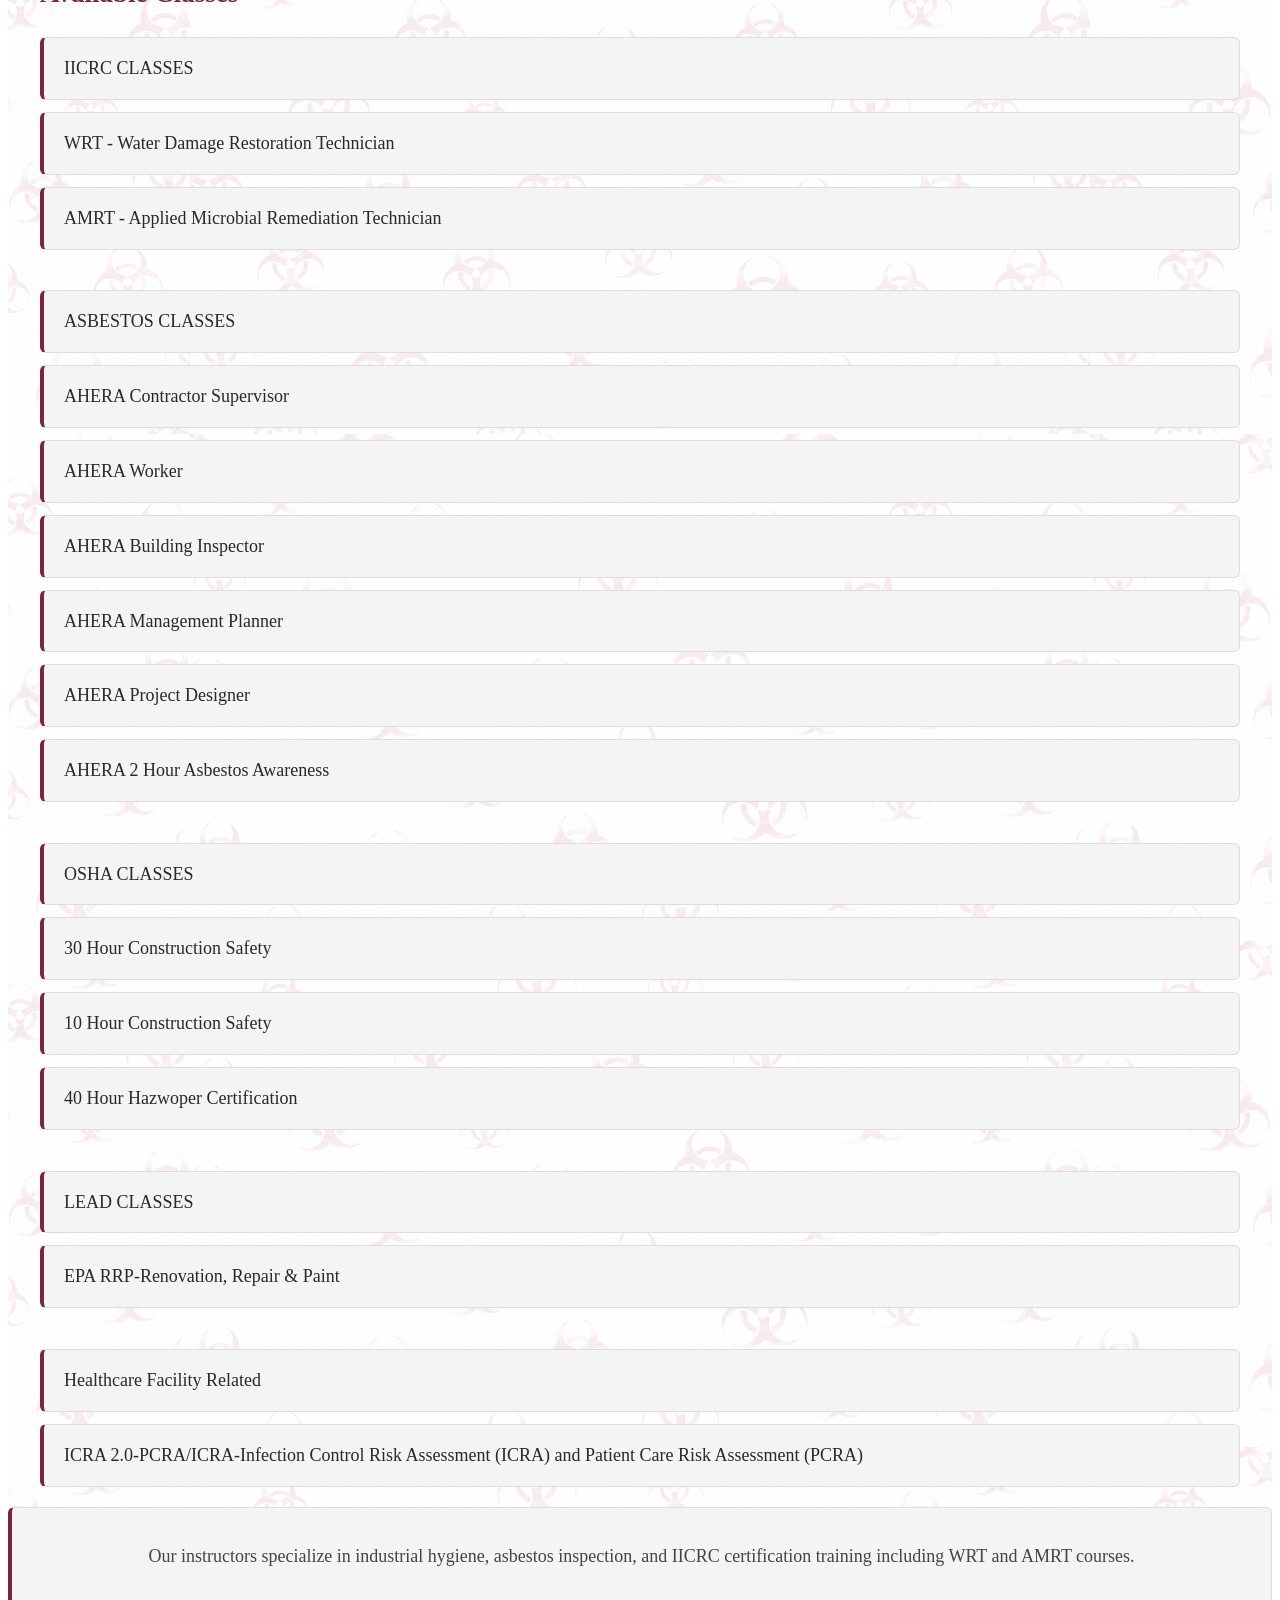
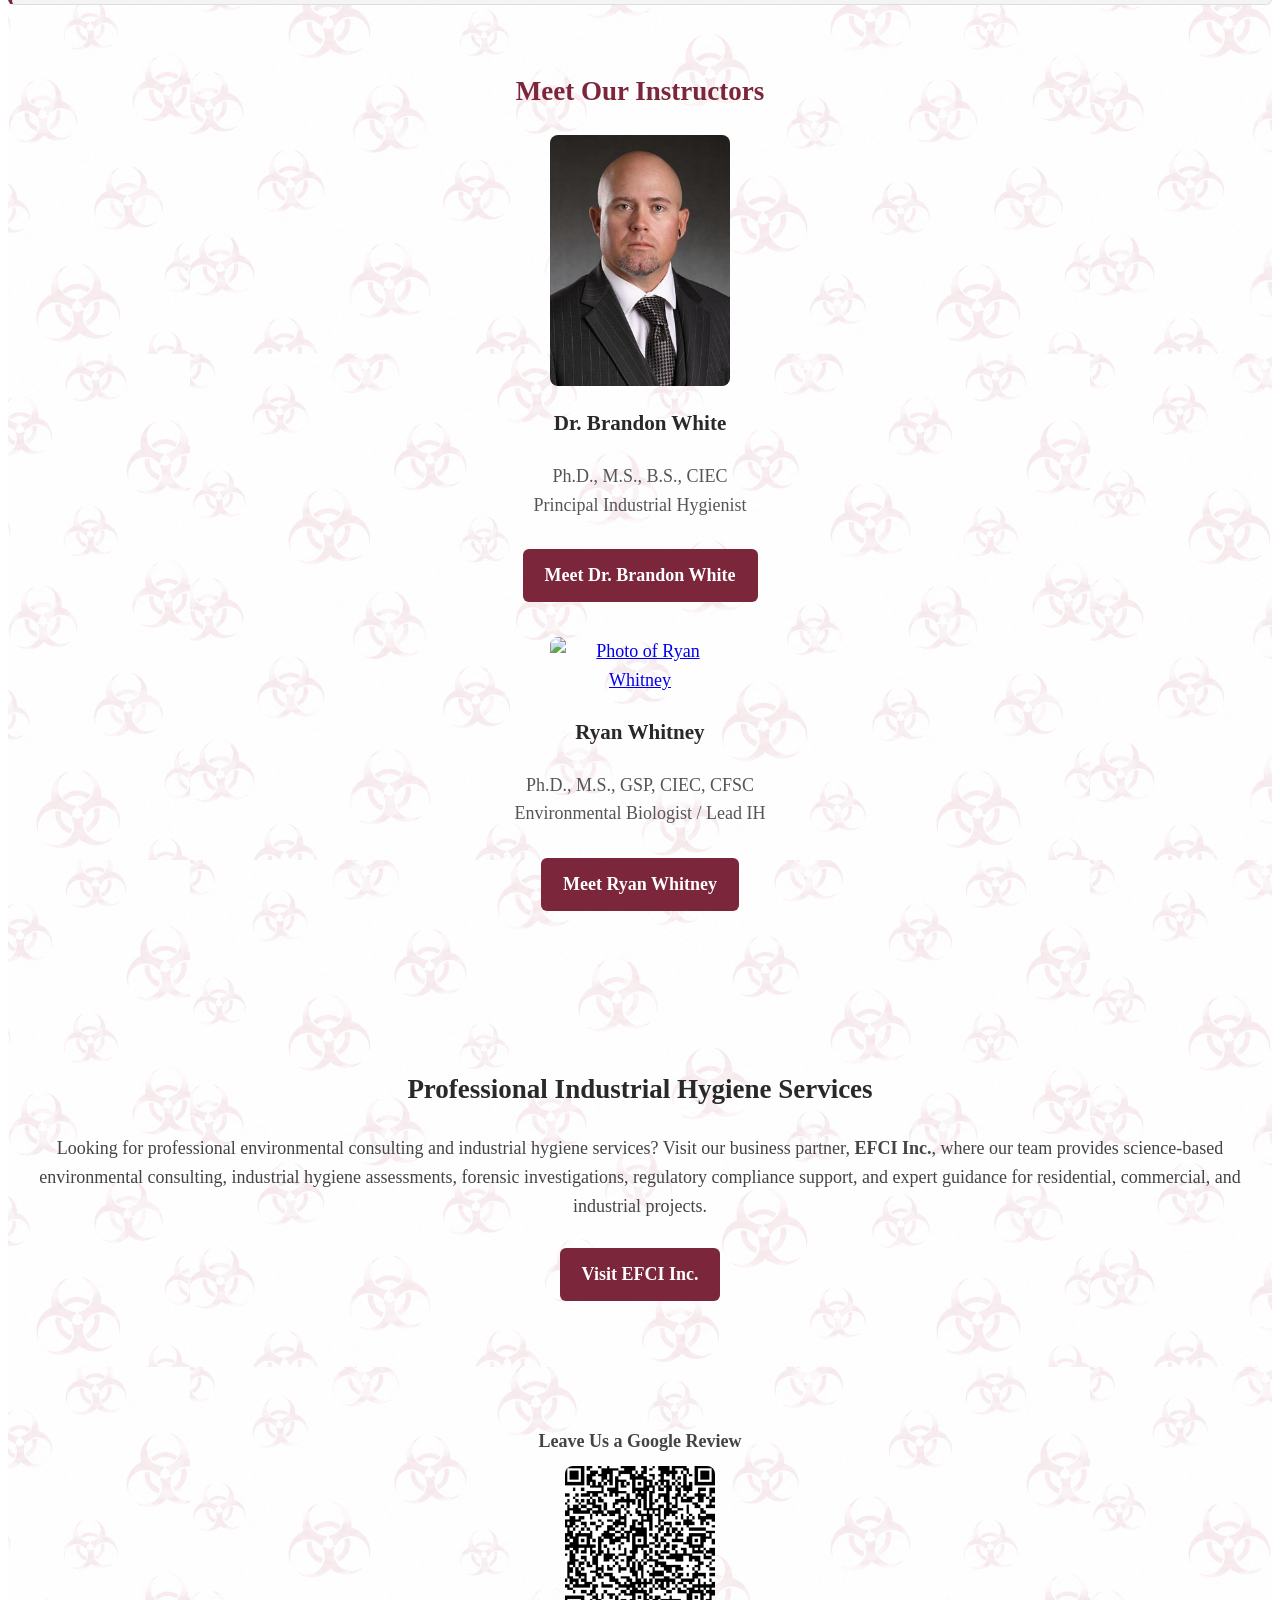
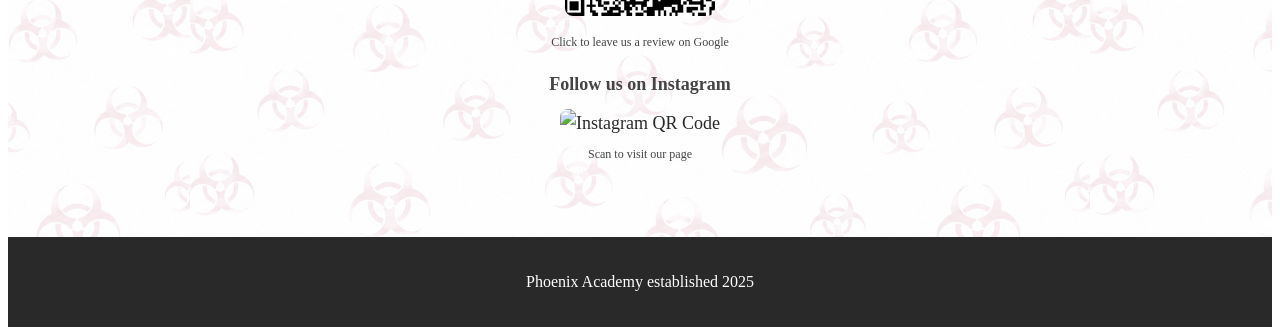
==== commit 595bbcd3: "Implement Ask Us popup with inquiry form Added an 'Ask Us' popup feature with a form for user inquir" ====
--- a/index.html
+++ b/index.html
@@ -379,5 +379,167 @@
     <p>Phoenix Academy established 2025</p>
 </footer>
 
+<!-- =====================================
+     PHOENIX ACADEMY - ASK US POPUP
+===================================== -->
+
+<button class="ask-us-button" id="askUsButton" type="button">
+    💬 Ask Us
+</button>
+
+<div class="ask-us-overlay" id="askUsOverlay">
+
+    <div class="ask-us-popup">
+
+        <button class="ask-us-close" id="askUsClose" type="button" aria-label="Close">
+            &times;
+        </button>
+
+        <h2>Have a Question?</h2>
+
+        <p>Send us a message and our team will get back to you!</p>
+
+        <form id="askUsForm"
+              action="https://formspree.io/f/xeagryno"
+              method="POST">
+
+            <label for="askUsName">Your Name</label>
+            <input
+                type="text"
+                id="askUsName"
+                name="name"
+                placeholder="Your name"
+                required>
+
+            <label for="askUsEmail">Your Email</label>
+            <input
+                type="email"
+                id="askUsEmail"
+                name="email"
+                placeholder="your@email.com"
+                required>
+
+            <label for="askUsPhone">Phone Number (Optional)</label>
+            <input
+                type="tel"
+                id="askUsPhone"
+                name="phone"
+                placeholder="Your phone number">
+
+            <label for="askUsMessage">How Can We Help?</label>
+            <textarea
+                id="askUsMessage"
+                name="message"
+                placeholder="Type your question here..."
+                required></textarea>
+
+            <!-- SPAM PROTECTION -->
+            <input type="text"
+                   name="_gotcha"
+                   style="display:none">
+
+            <button class="ask-us-submit" id="askUsSubmit" type="submit">
+                Send Message
+            </button>
+
+            <div class="ask-us-status" id="askUsStatus"></div>
+
+        </form>
+
+    </div>
+
+</div>
+
+<script>
+(function () {
+
+    const button = document.getElementById("askUsButton");
+    const overlay = document.getElementById("askUsOverlay");
+    const closeButton = document.getElementById("askUsClose");
+    const form = document.getElementById("askUsForm");
+    const submitButton = document.getElementById("askUsSubmit");
+    const status = document.getElementById("askUsStatus");
+
+    if (!button || !overlay || !form) return;
+
+    function openPopup() {
+        overlay.classList.add("active");
+        document.getElementById("askUsName").focus();
+    }
+
+    function closePopup() {
+        overlay.classList.remove("active");
+    }
+
+    button.addEventListener("click", openPopup);
+    closeButton.addEventListener("click", closePopup);
+
+    overlay.addEventListener("click", function (event) {
+        if (event.target === overlay) {
+            closePopup();
+        }
+    });
+
+    document.addEventListener("keydown", function (event) {
+        if (event.key === "Escape") {
+            closePopup();
+        }
+    });
+
+    form.addEventListener("submit", async function (event) {
+
+        event.preventDefault();
+
+        submitButton.disabled = true;
+        submitButton.textContent = "Sending...";
+        status.textContent = "";
+        status.className = "ask-us-status";
+
+        try {
+
+            const response = await fetch(form.action, {
+                method: "POST",
+                body: new FormData(form),
+                headers: {
+                    "Accept": "application/json"
+                }
+            });
+
+            if (response.ok) {
+
+                status.textContent =
+                    "Thank you! Your message has been sent successfully.";
+
+                status.className = "ask-us-status success";
+
+                form.reset();
+
+            } else {
+
+                status.textContent =
+                    "Sorry, there was a problem sending your message. Please try again.";
+
+                status.className = "ask-us-status error";
+
+            }
+
+        } catch (error) {
+
+            status.textContent =
+                "Unable to send your message. Please check your connection and try again.";
+
+            status.className = "ask-us-status error";
+
+        }
+
+        submitButton.disabled = false;
+        submitButton.textContent = "Send Message";
+
+    });
+
+})();
+</script>
+
 </body>
 </html>
+
--- a/style.css
+++ b/style.css
@@ -634,3 +634,179 @@
         font-size: 40px;
     }
 }
+
+/* =====================================
+   PHOENIX ACADEMY - ASK US POPUP
+===================================== */
+
+.ask-us-button {
+    position: fixed;
+    bottom: 25px;
+    right: 25px;
+    z-index: 9999;
+    background: #7B263A;
+    color: #FFFFFF;
+    border: none;
+    border-radius: 50px;
+    padding: 16px 24px;
+    font-size: 17px;
+    font-weight: bold;
+    cursor: pointer;
+    box-shadow: 0 4px 15px rgba(0,0,0,0.25);
+    transition: all 0.3s ease;
+}
+
+.ask-us-button:hover {
+    background: #57202E;
+    transform: translateY(-3px);
+}
+
+/* POPUP OVERLAY */
+
+.ask-us-overlay {
+    display: none;
+    position: fixed;
+    inset: 0;
+    z-index: 10000;
+    background: rgba(0,0,0,0.55);
+    justify-content: center;
+    align-items: center;
+    padding: 15px;
+}
+
+.ask-us-overlay.active {
+    display: flex;
+}
+
+/* POPUP BOX */
+
+.ask-us-popup {
+    background: #FFFFFF;
+    width: 100%;
+    max-width: 450px;
+    max-height: 90vh;
+    overflow-y: auto;
+    border-radius: 14px;
+    padding: 30px;
+    box-shadow: 0 10px 35px rgba(0,0,0,0.25);
+    position: relative;
+}
+
+/* POPUP HEADER */
+
+.ask-us-popup h2 {
+    color: #7B263A;
+    font-size: 27px;
+    margin: 0 0 10px;
+    text-align: center;
+}
+
+.ask-us-popup p {
+    text-align: center;
+    margin-bottom: 22px;
+    color: #555555;
+}
+
+/* CLOSE BUTTON */
+
+.ask-us-close {
+    position: absolute;
+    top: 12px;
+    right: 15px;
+    background: none;
+    border: none;
+    font-size: 28px;
+    color: #777777;
+    cursor: pointer;
+}
+
+/* FORM FIELDS */
+
+.ask-us-popup label {
+    display: block;
+    color: #292929;
+    font-weight: bold;
+    margin: 14px 0 6px;
+}
+
+.ask-us-popup input,
+.ask-us-popup textarea {
+    width: 100%;
+    padding: 12px;
+    border: 1px solid #CCCCCC;
+    border-radius: 6px;
+    font-size: 16px;
+    font-family: inherit;
+}
+
+.ask-us-popup input:focus,
+.ask-us-popup textarea:focus {
+    outline: none;
+    border-color: #7B263A;
+    box-shadow: 0 0 0 2px rgba(123,38,58,0.15);
+}
+
+.ask-us-popup textarea {
+    min-height: 120px;
+    resize: vertical;
+}
+
+/* SUBMIT BUTTON */
+
+.ask-us-submit {
+    width: 100%;
+    margin-top: 20px;
+    padding: 14px;
+    background: #7B263A;
+    color: #FFFFFF;
+    border: none;
+    border-radius: 6px;
+    font-size: 17px;
+    font-weight: bold;
+    cursor: pointer;
+}
+
+.ask-us-submit:hover {
+    background: #57202E;
+}
+
+.ask-us-submit:disabled {
+    opacity: 0.6;
+    cursor: not-allowed;
+}
+
+/* FORM STATUS */
+
+.ask-us-status {
+    margin-top: 15px;
+    text-align: center;
+    font-weight: bold;
+}
+
+.ask-us-status.success {
+    color: #267A36;
+}
+
+.ask-us-status.error {
+    color: #B00020;
+}
+
+/* MOBILE */
+
+@media (max-width: 480px) {
+
+    .ask-us-button {
+        bottom: 18px;
+        right: 18px;
+        padding: 14px 20px;
+        font-size: 16px;
+    }
+
+    .ask-us-popup {
+        padding: 25px 20px;
+    }
+
+    .ask-us-popup h2 {
+        font-size: 24px;
+    }
+}
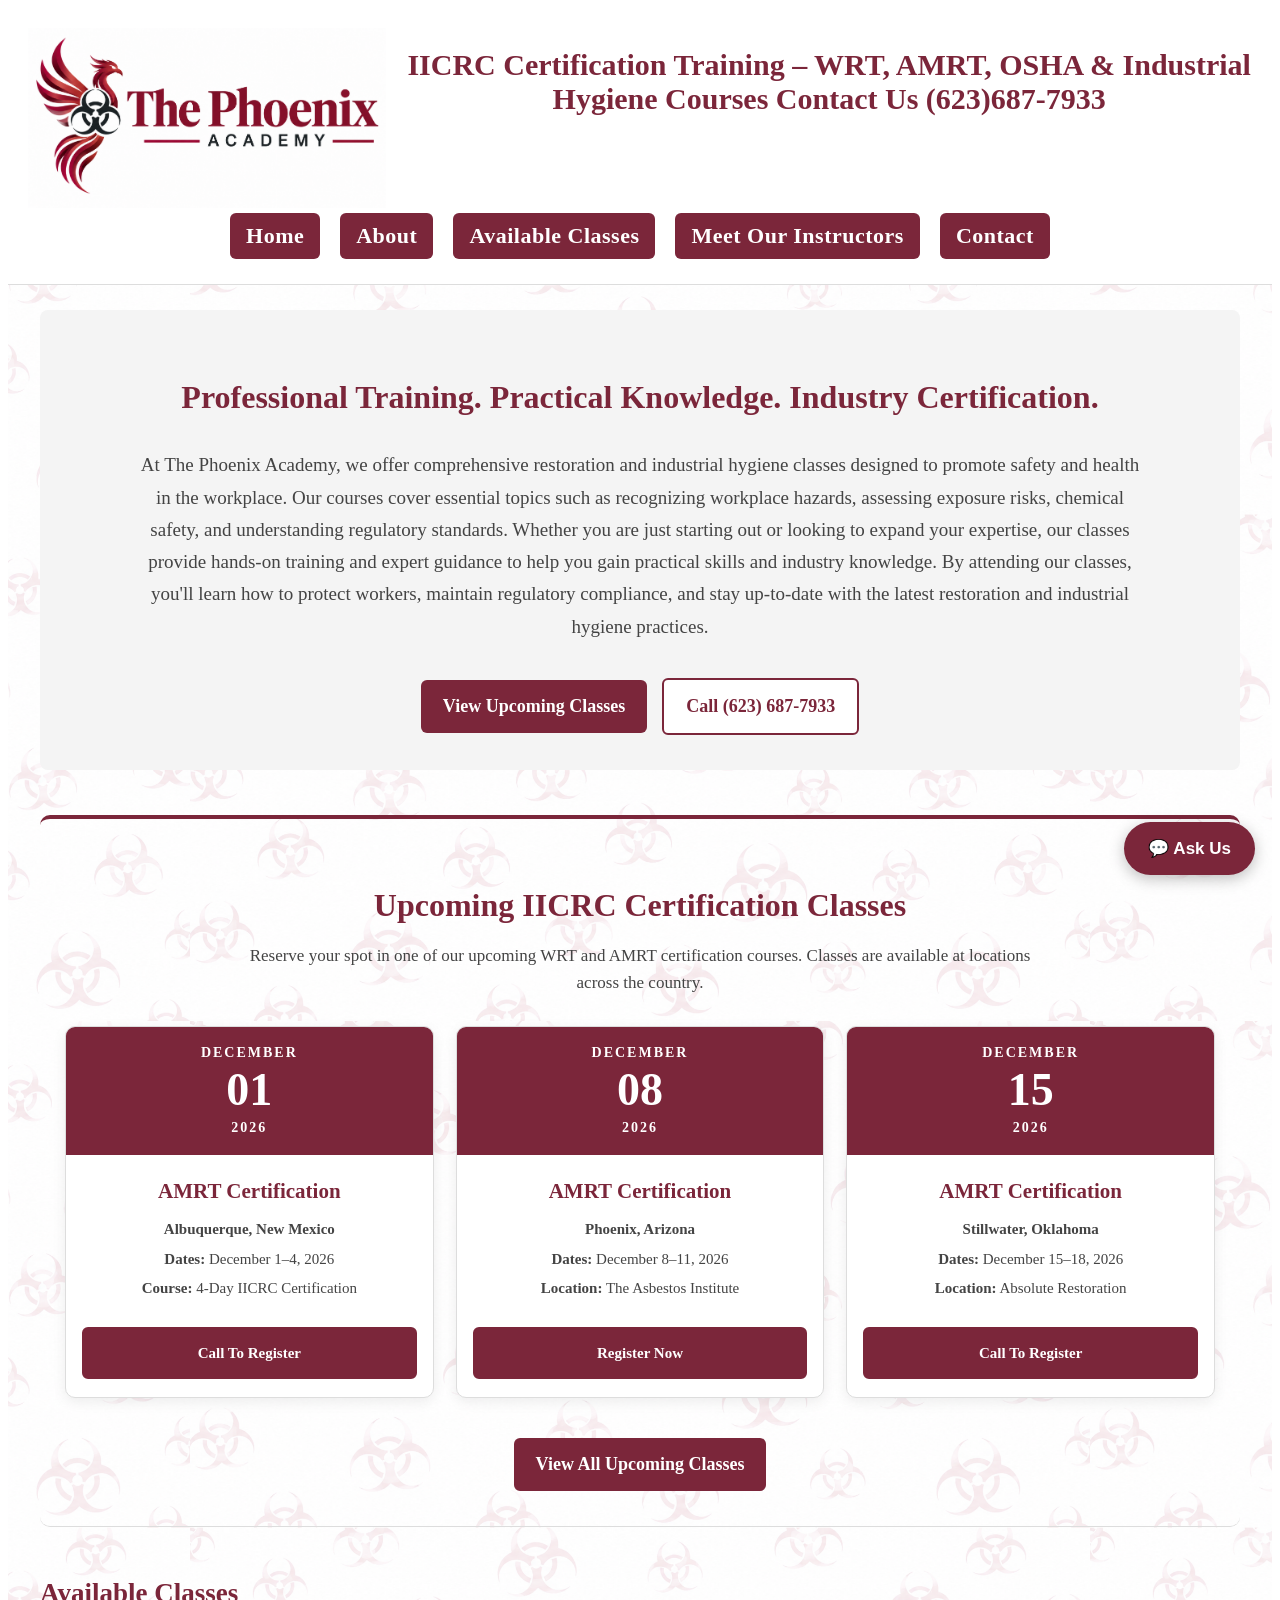
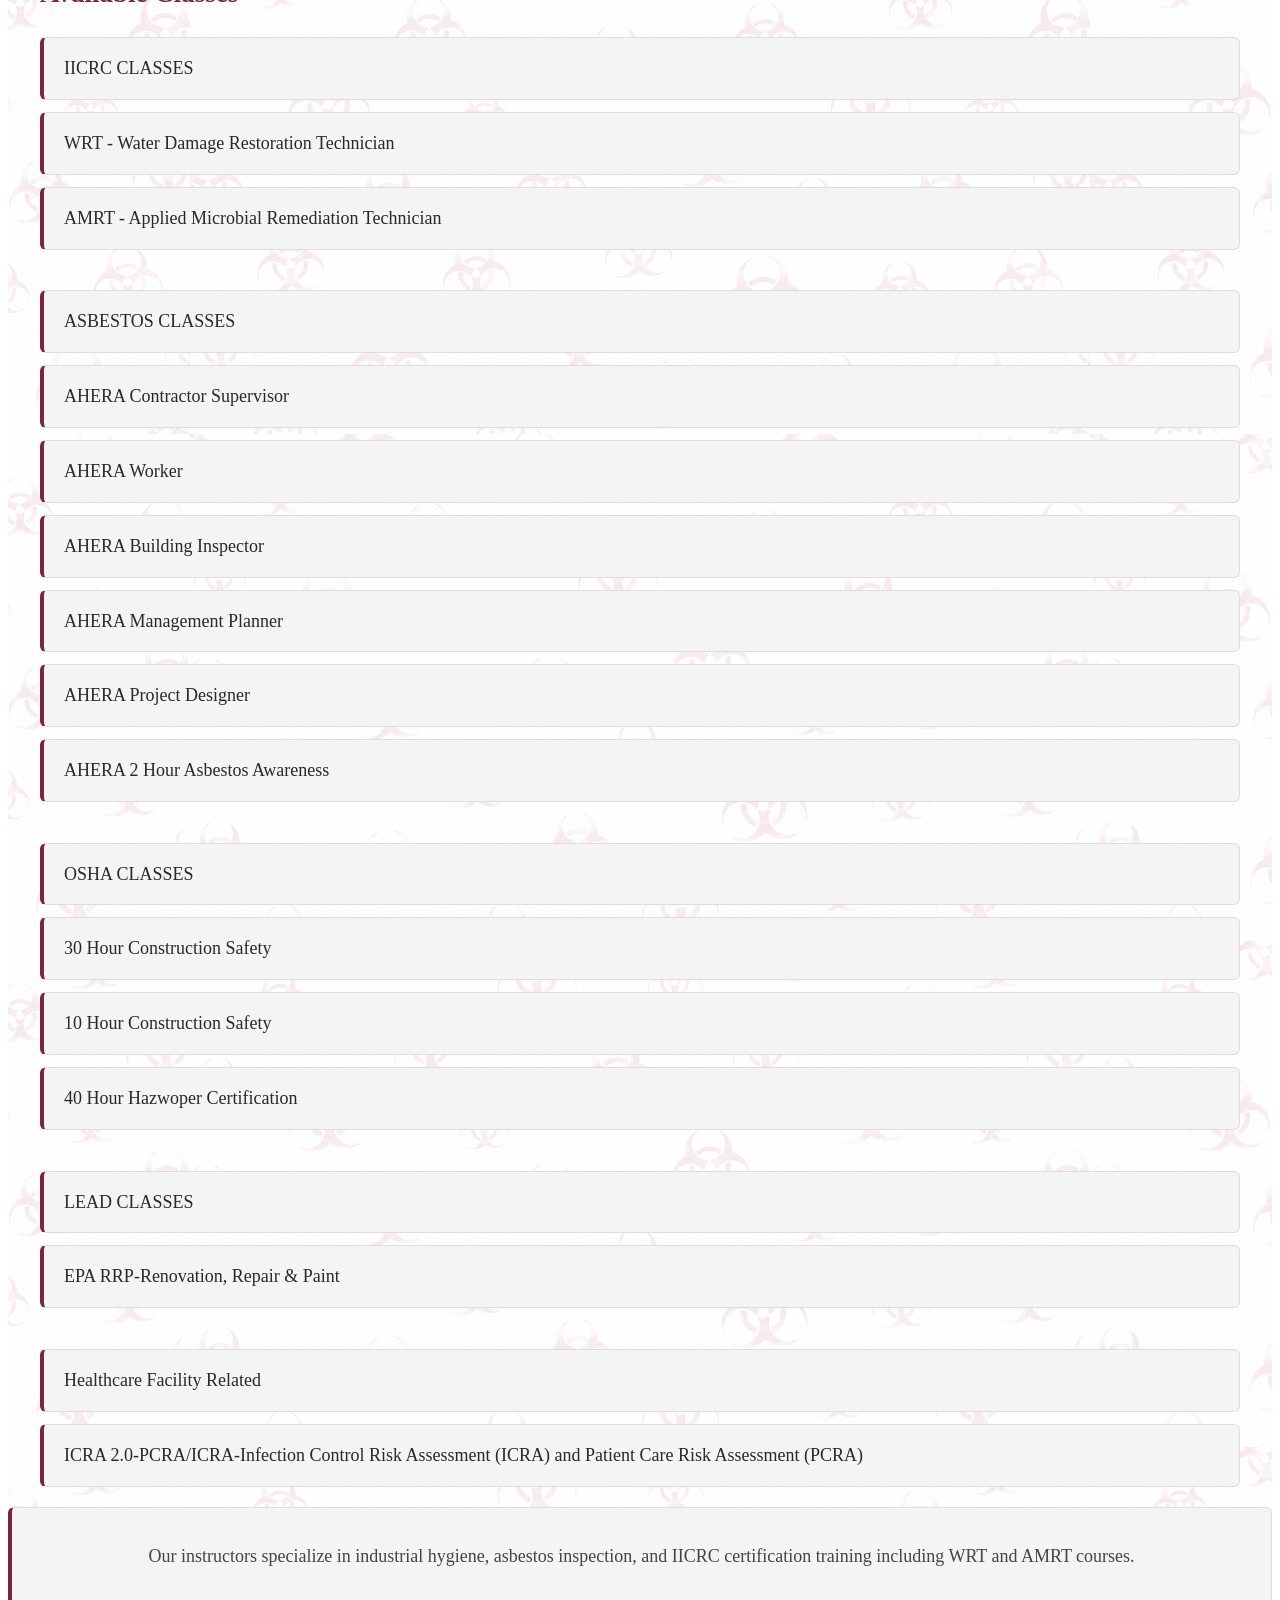
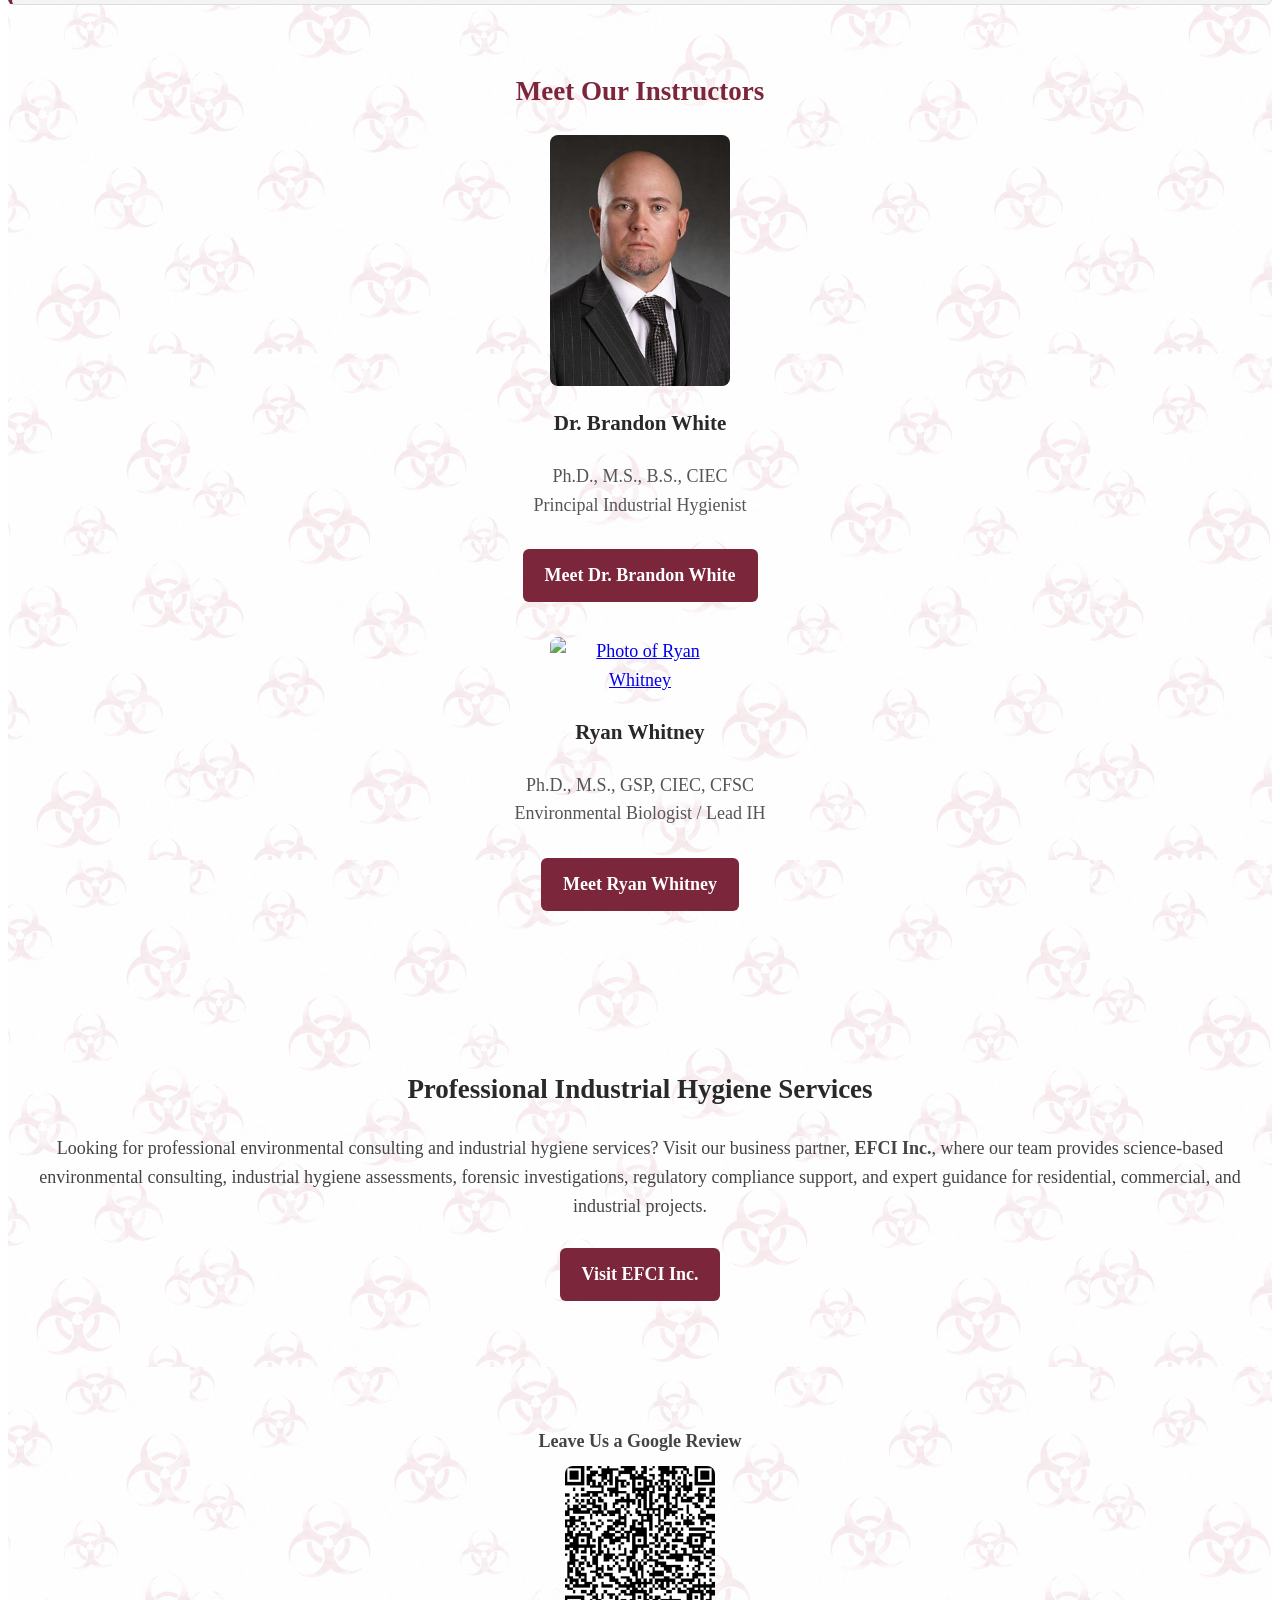
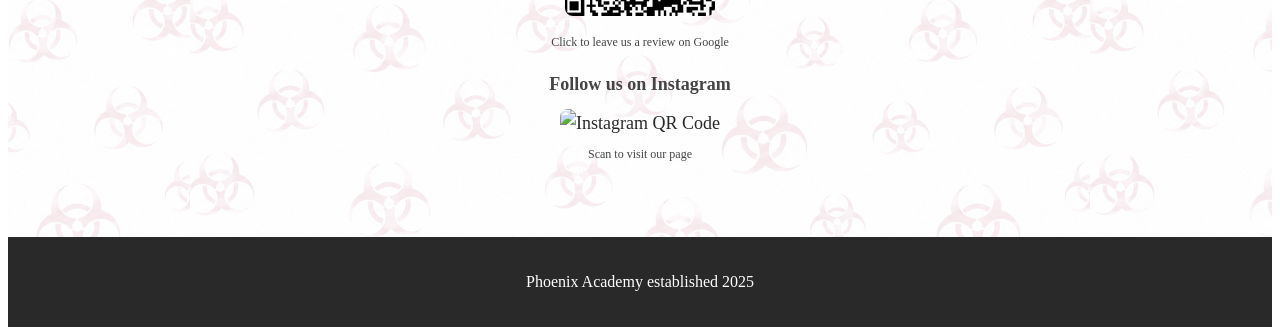
==== commit 83bf66a8: "Add contact number to header in index.html Added contact information to the header." ====
--- a/index.html
+++ b/index.html
@@ -24,6 +24,7 @@
 
     <h1 style="color: #7B263A !important; font-size: clamp(22px, 2.5vw, 30px);">
         IICRC Certification Training – WRT, AMRT, OSHA & Industrial Hygiene Courses
+      Contact Us (623)687-7933
     </h1>
 
     <nav>
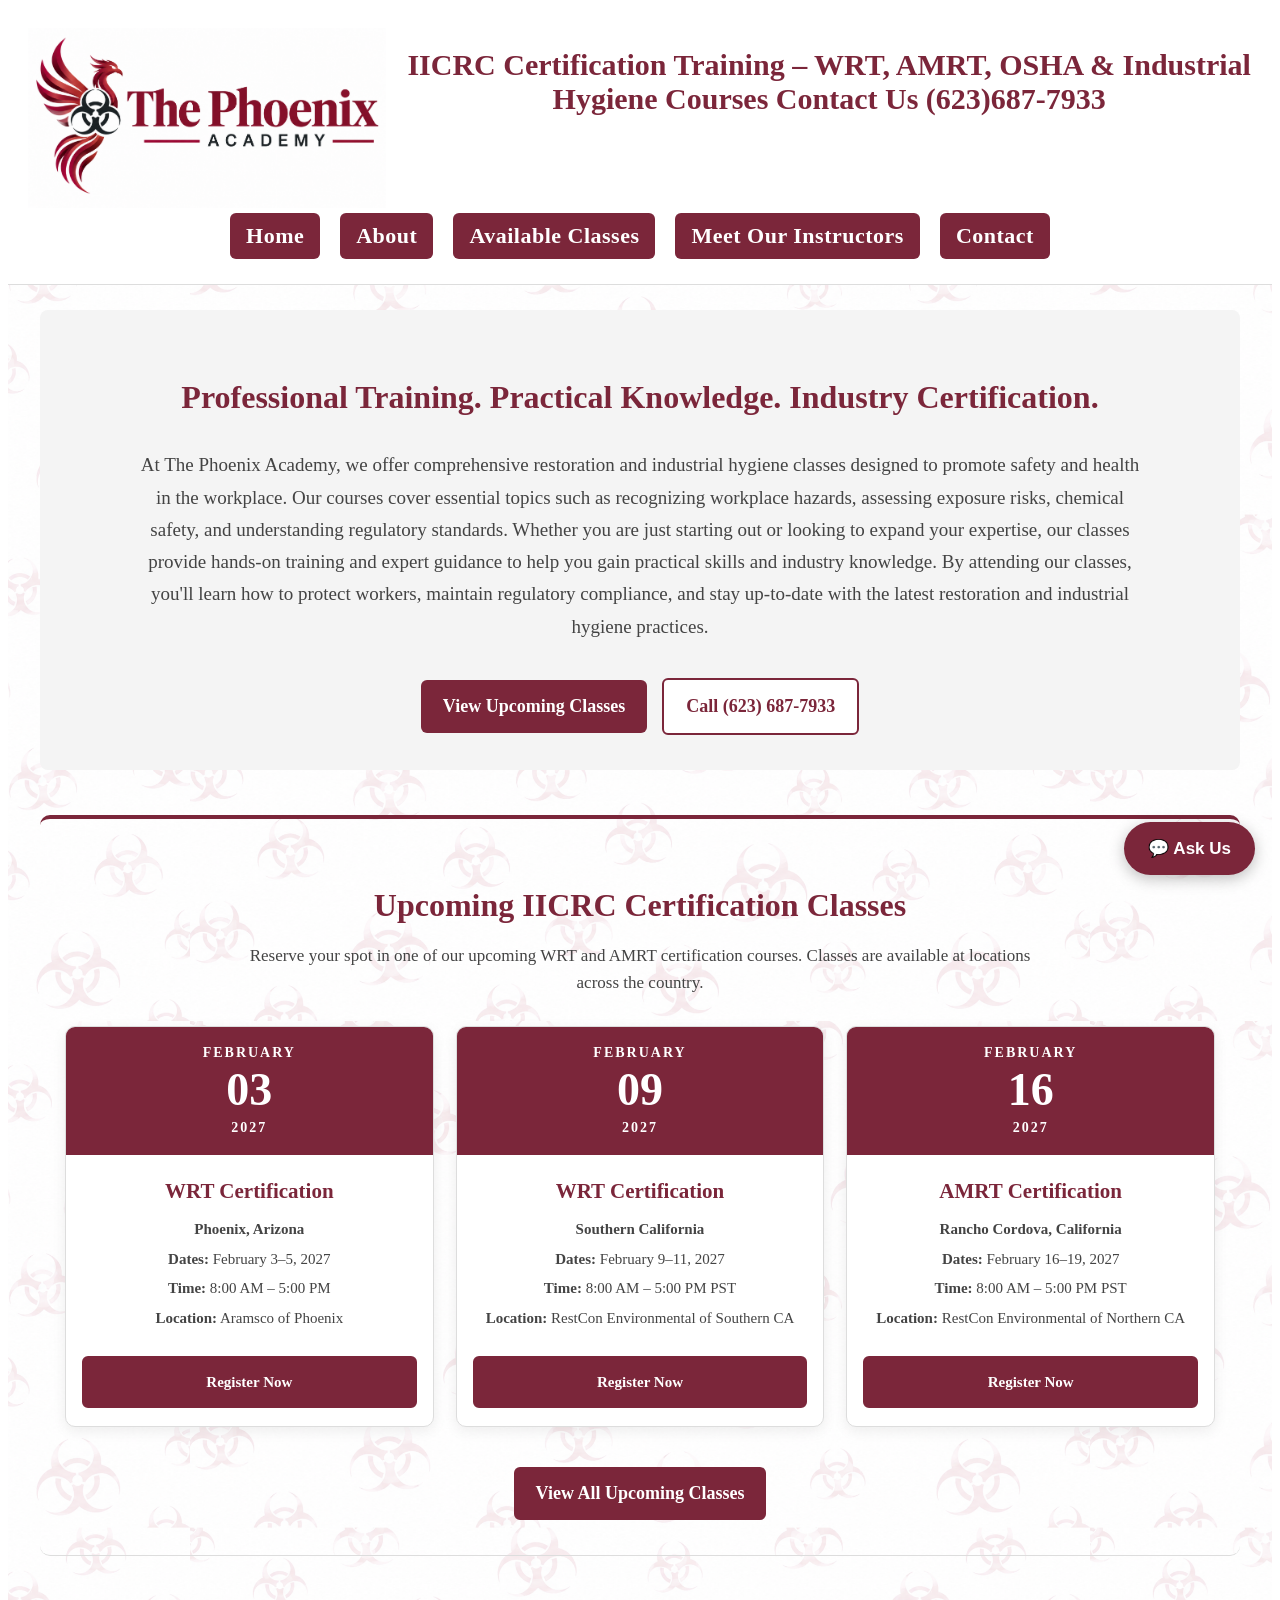
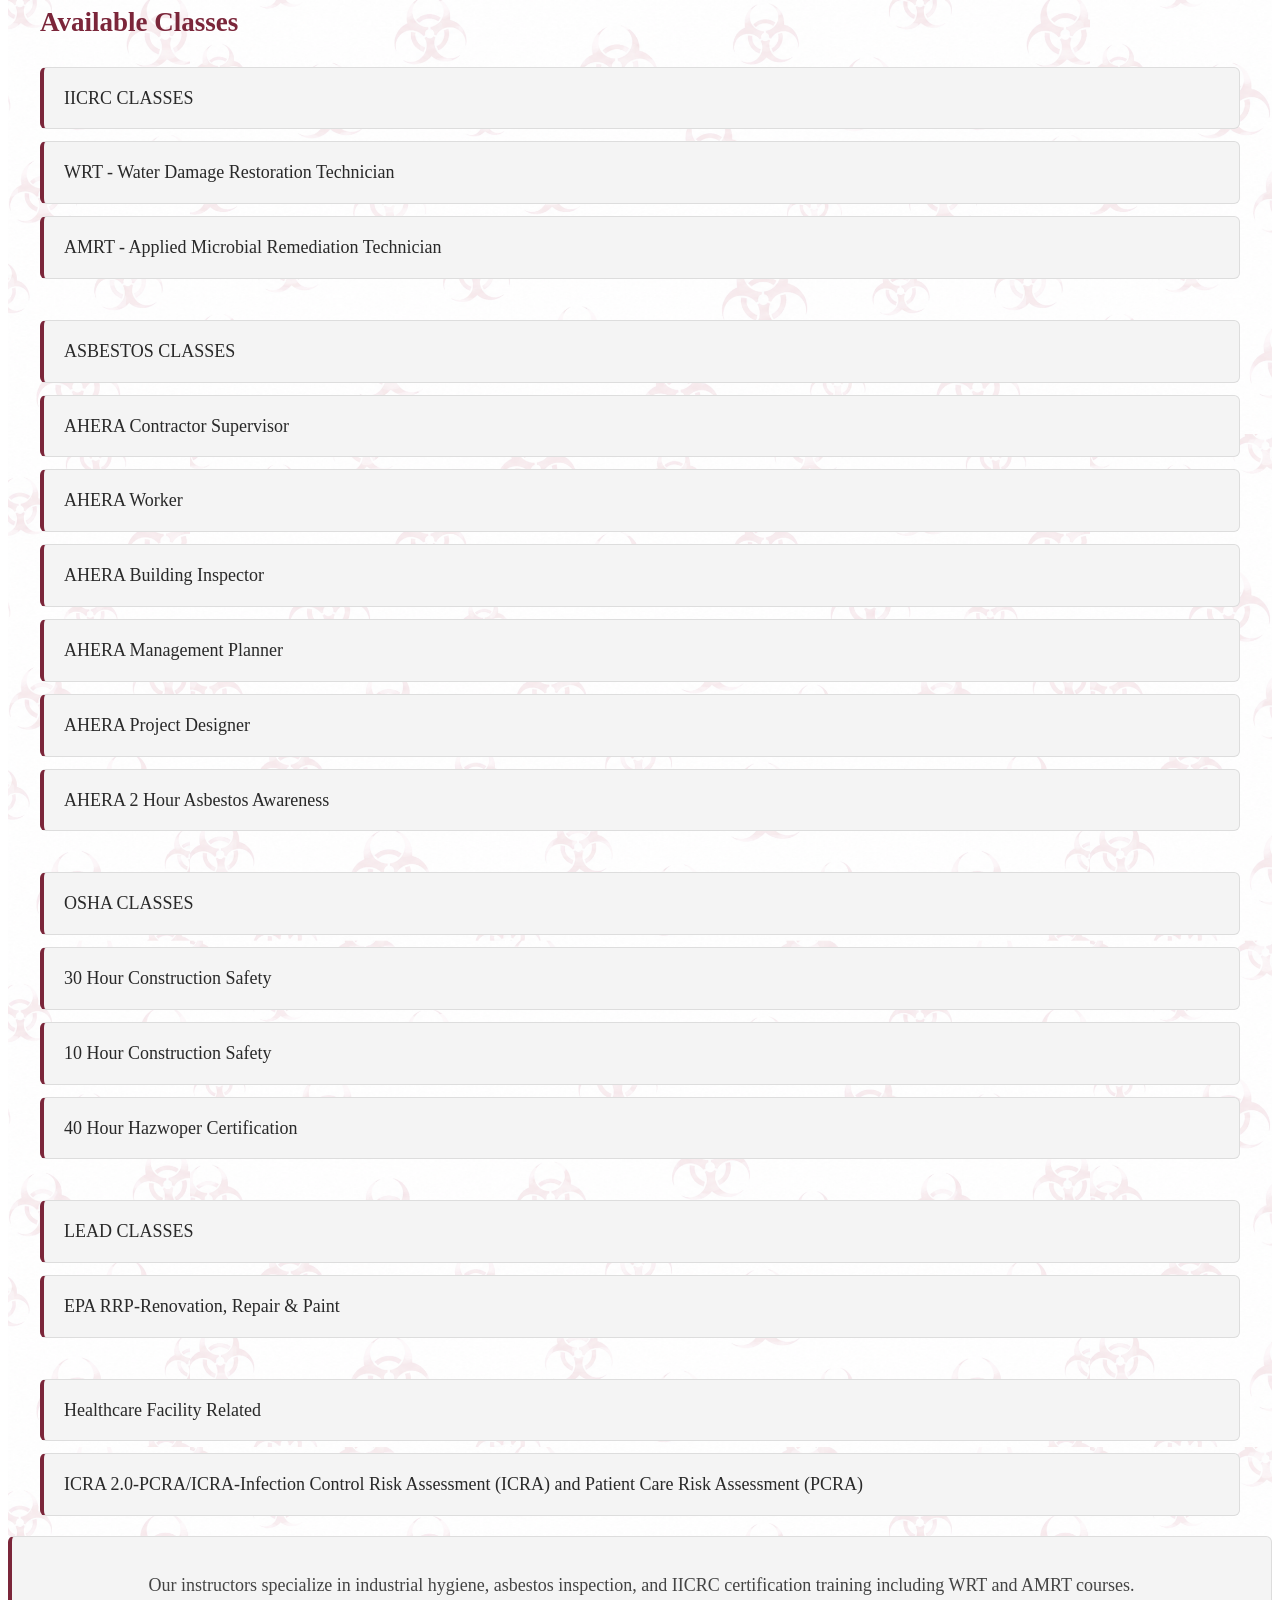
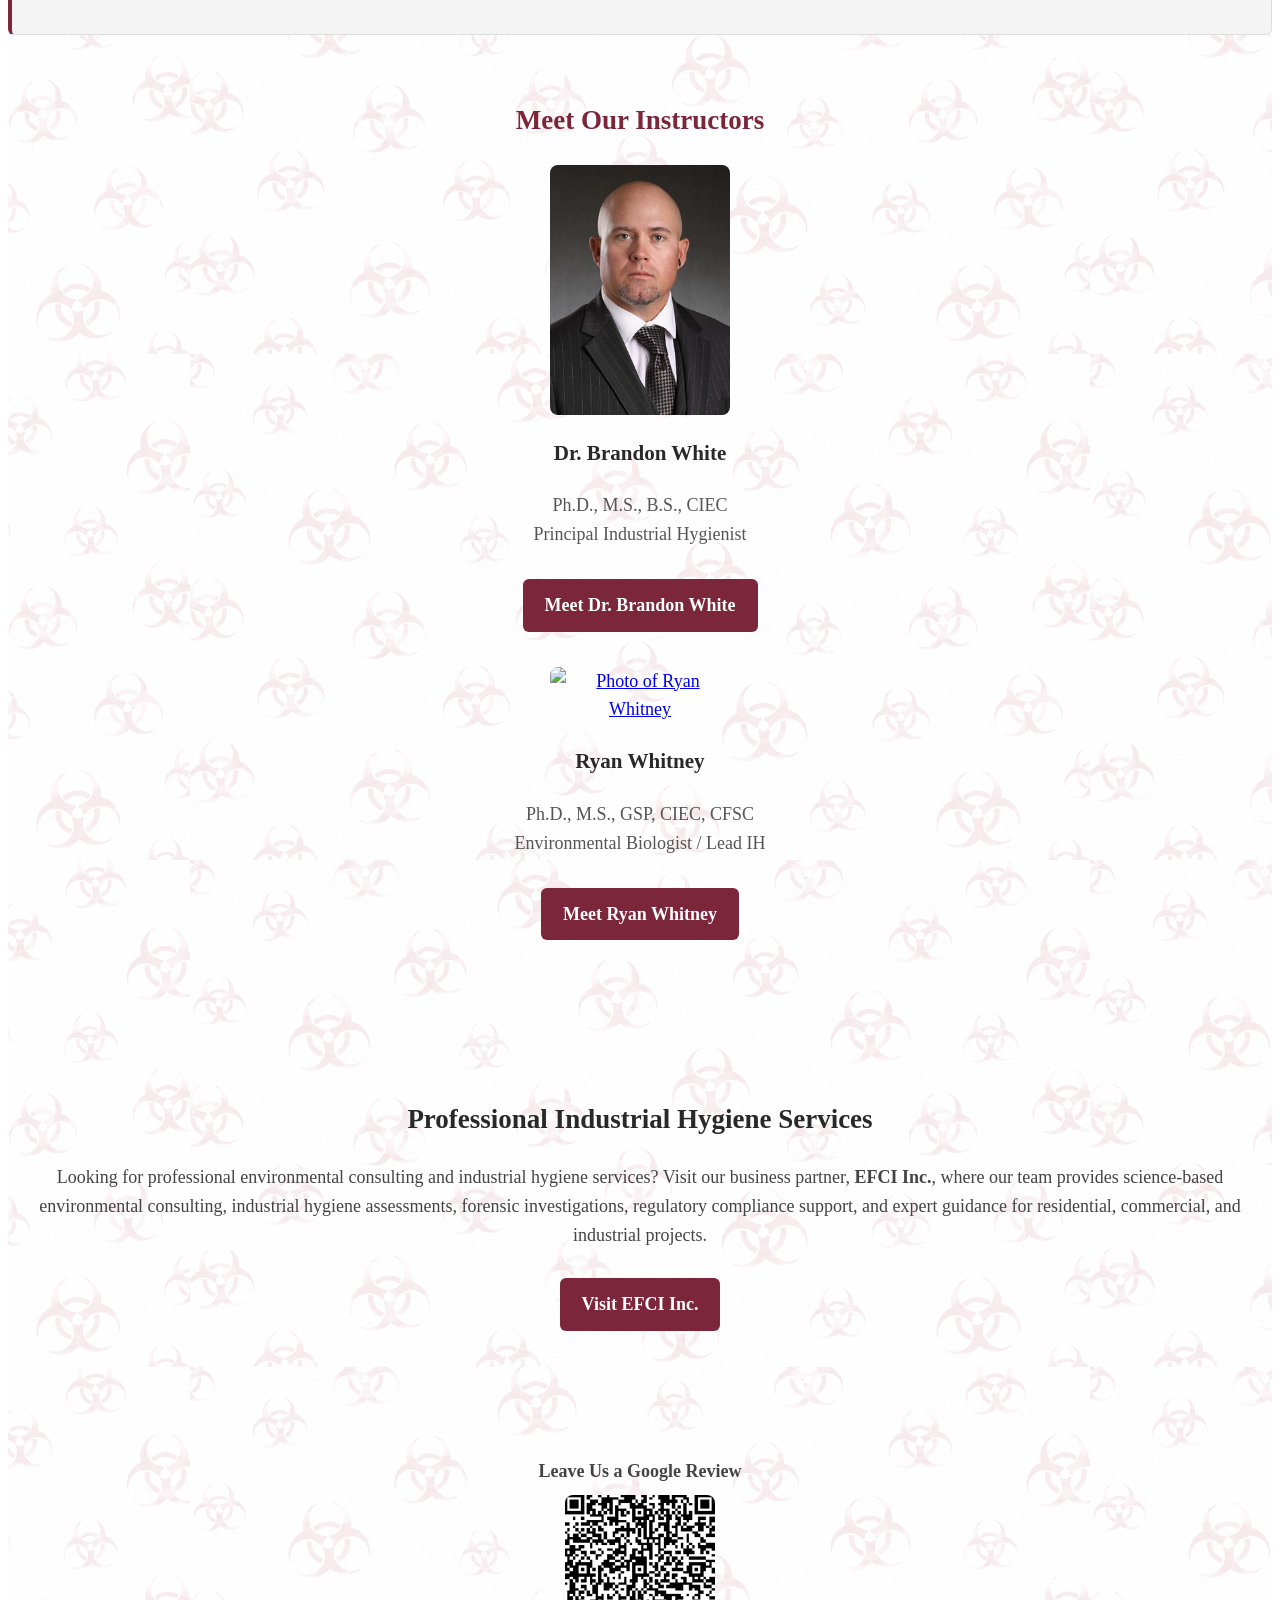
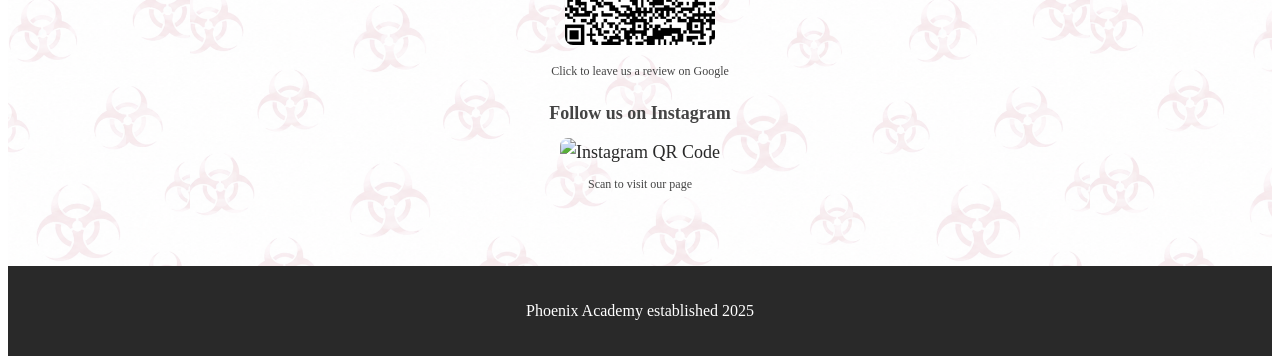
==== commit 50256460: "Update upcoming classes section with new details" ====
--- a/index.html
+++ b/index.html
@@ -74,6 +74,8 @@
     </section>
 
 <!-- UPCOMING CLASSES SECTION -->
+
+<!-- UPCOMING CLASSES SECTION -->
 <section id="upcoming-classes" class="upcoming-section">
 
   <h2>Upcoming IICRC Certification Classes</h2>
@@ -85,42 +87,23 @@
 
   <div class="upcoming-grid">
 
-    <!-- CLASS 1: ALBUQUERQUE -->
+    <!-- CLASS 1: PHOENIX -->
     <div class="upcoming-card">
       <div class="upcoming-date">
-        <span>DECEMBER</span>
-        <strong>01</strong>
-        <span>2026</span>
+        <span>FEBRUARY</span>
+        <strong>03</strong>
+        <span>2027</span>
       </div>
 
       <div class="upcoming-details">
-        <h3>AMRT Certification</h3>
-        <p class="upcoming-location">Albuquerque, New Mexico</p>
-        <p><strong>Dates:</strong> December 1–4, 2026</p>
-        <p><strong>Course:</strong> 4-Day IICRC Certification</p>
+        <h3>WRT Certification</h3>
+        <p class="upcoming-location">Phoenix, Arizona</p>
+        <p><strong>Dates:</strong> February 3–5, 2027</p>
+        <p><strong>Time:</strong> 8:00 AM – 5:00 PM</p>
+        <p><strong>Location:</strong> Aramsco of Phoenix</p>
       </div>
 
-      <a href="tel:6236877933" class="upcoming-register">
-        Call To Register
-      </a>
-    </div>
-
-    <!-- CLASS 2: PHOENIX -->
-    <div class="upcoming-card">
-      <div class="upcoming-date">
-        <span>DECEMBER</span>
-        <strong>08</strong>
-        <span>2026</span>
-      </div>
-
-      <div class="upcoming-details">
-        <h3>AMRT Certification</h3>
-        <p class="upcoming-location">Phoenix, Arizona</p>
-        <p><strong>Dates:</strong> December 8–11, 2026</p>
-        <p><strong>Location:</strong> The Asbestos Institute</p>
-      </div>
-
-      <a href="https://www.theasbestosinstitute.com/courses/iicrc-amrt-initial-32-hr-in-person/"
+      <a href="https://web.cvent.com/event/10685cc6-a3da-457e-ae12-368153d94899/register?centerId=0bc1a178-3584-4205-92be-8e2deed23374&calendarId=ab53c6cb-fee0-44a6-a384-c51a2a4b32c0"
          target="_blank"
          rel="noopener noreferrer"
          class="upcoming-register">
@@ -128,23 +111,51 @@
       </a>
     </div>
 
-    <!-- CLASS 3: STILLWATER -->
+    <!-- CLASS 2: SOUTHERN CALIFORNIA -->
     <div class="upcoming-card">
       <div class="upcoming-date">
-        <span>DECEMBER</span>
-        <strong>15</strong>
-        <span>2026</span>
+        <span>FEBRUARY</span>
+        <strong>09</strong>
+        <span>2027</span>
+      </div>
+
+      <div class="upcoming-details">
+        <h3>WRT Certification</h3>
+        <p class="upcoming-location">Southern California</p>
+        <p><strong>Dates:</strong> February 9–11, 2027</p>
+        <p><strong>Time:</strong> 8:00 AM – 5:00 PM PST</p>
+        <p><strong>Location:</strong> RestCon Environmental of Southern CA</p>
+      </div>
+
+      <a href="https://restconenvironmental.com/events/water-damage-restoration-technician-in-person-13/"
+         target="_blank"
+         rel="noopener noreferrer"
+         class="upcoming-register">
+        Register Now
+      </a>
+    </div>
+
+    <!-- CLASS 3: RANCHO CORDOVA -->
+    <div class="upcoming-card">
+      <div class="upcoming-date">
+        <span>FEBRUARY</span>
+        <strong>16</strong>
+        <span>2027</span>
       </div>
 
       <div class="upcoming-details">
         <h3>AMRT Certification</h3>
-        <p class="upcoming-location">Stillwater, Oklahoma</p>
-        <p><strong>Dates:</strong> December 15–18, 2026</p>
-        <p><strong>Location:</strong> Absolute Restoration</p>
+        <p class="upcoming-location">Rancho Cordova, California</p>
+        <p><strong>Dates:</strong> February 16–19, 2027</p>
+        <p><strong>Time:</strong> 8:00 AM – 5:00 PM PST</p>
+        <p><strong>Location:</strong> RestCon Environmental of Northern CA</p>
       </div>
 
-      <a href="tel:6236877933" class="upcoming-register">
-        Call To Register
+      <a href="https://restconenvironmental.com/events/applied-microbial-remediation-technician-in-person-3/"
+         target="_blank"
+         rel="noopener noreferrer"
+         class="upcoming-register">
+        Register Now
       </a>
     </div>
 
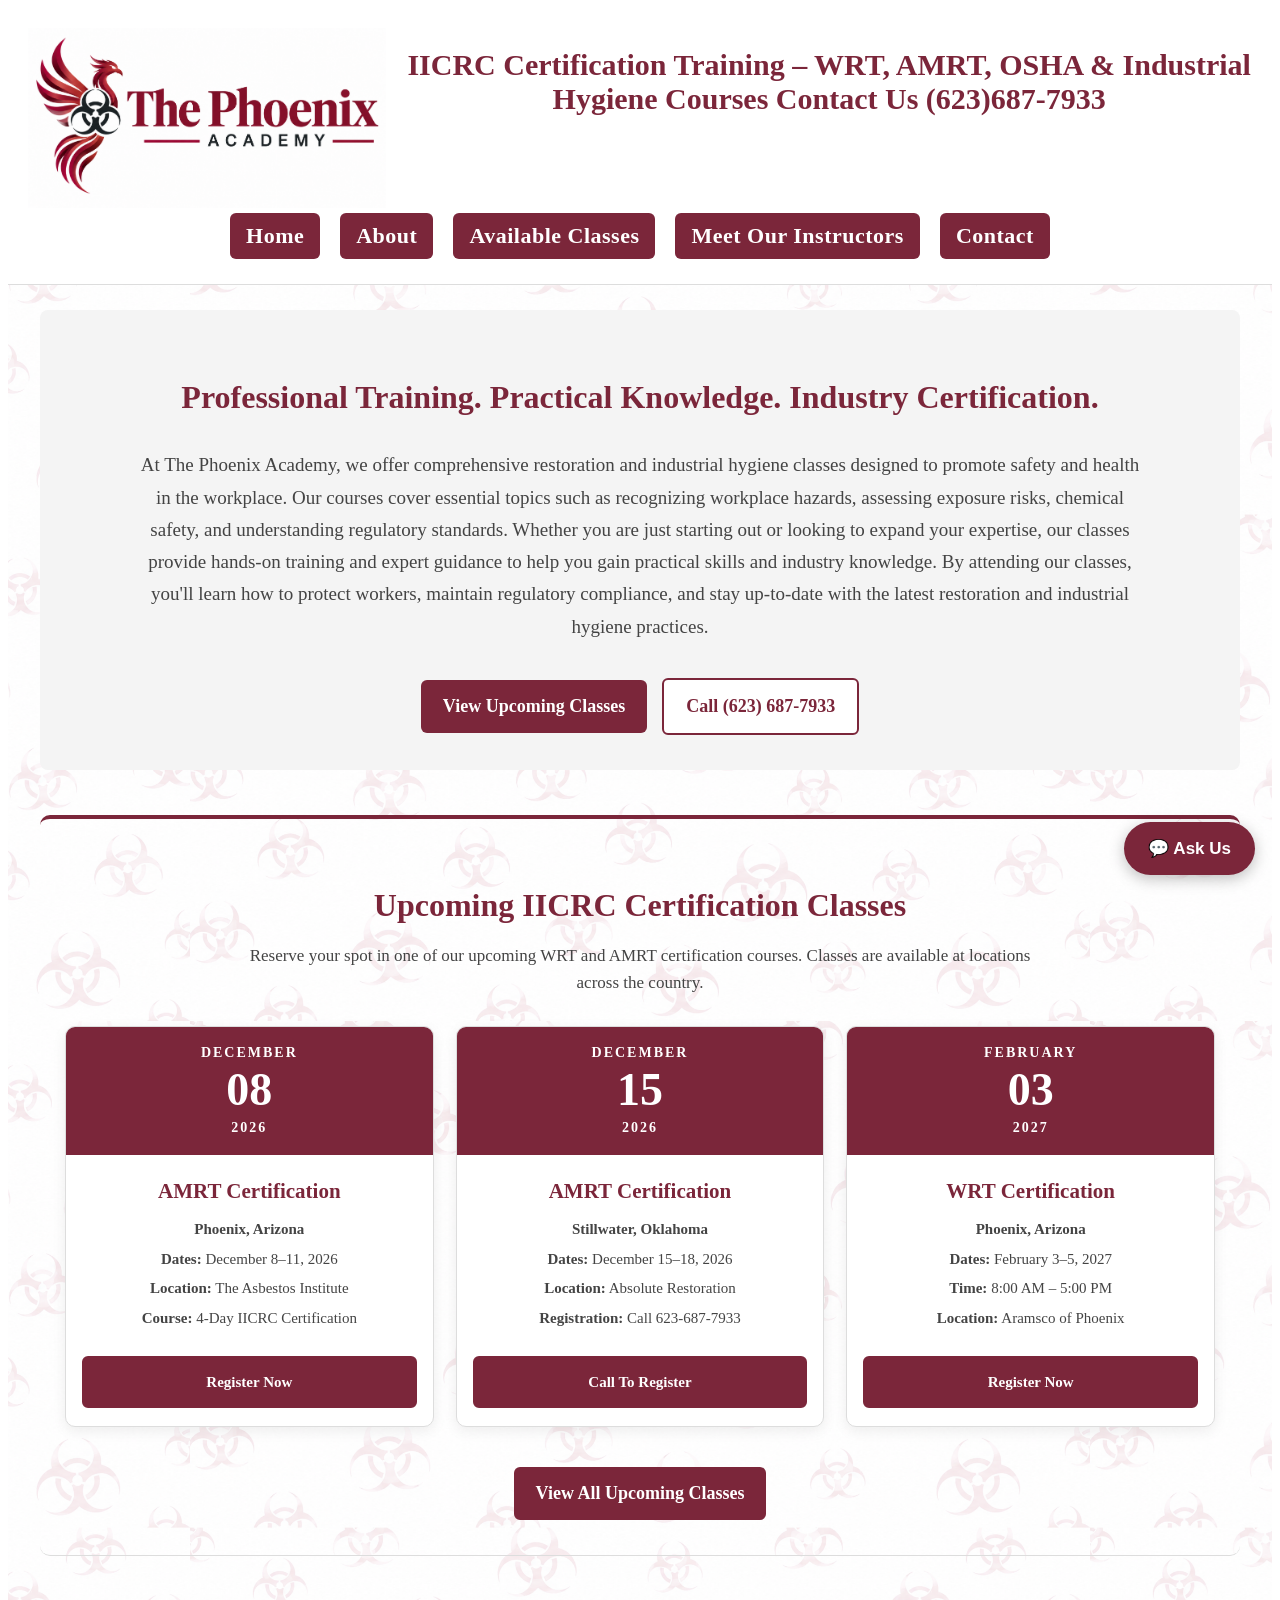
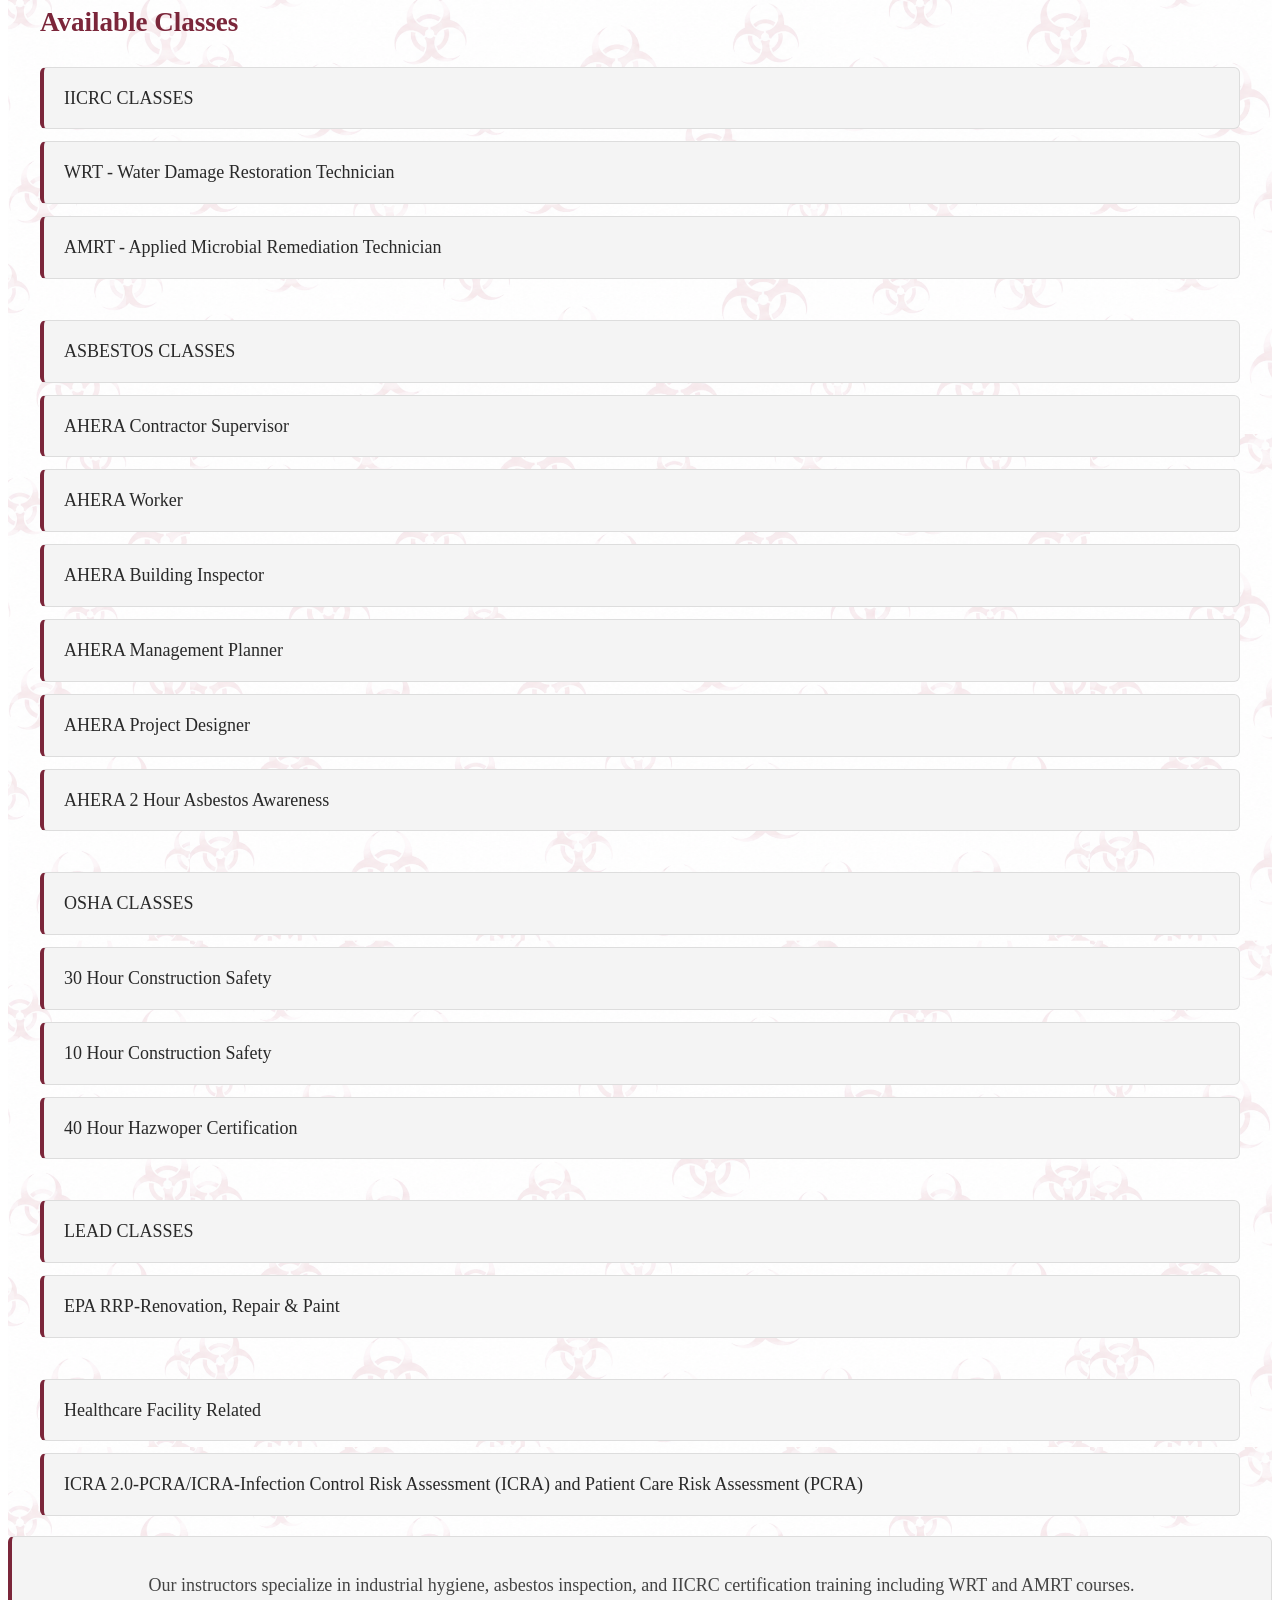
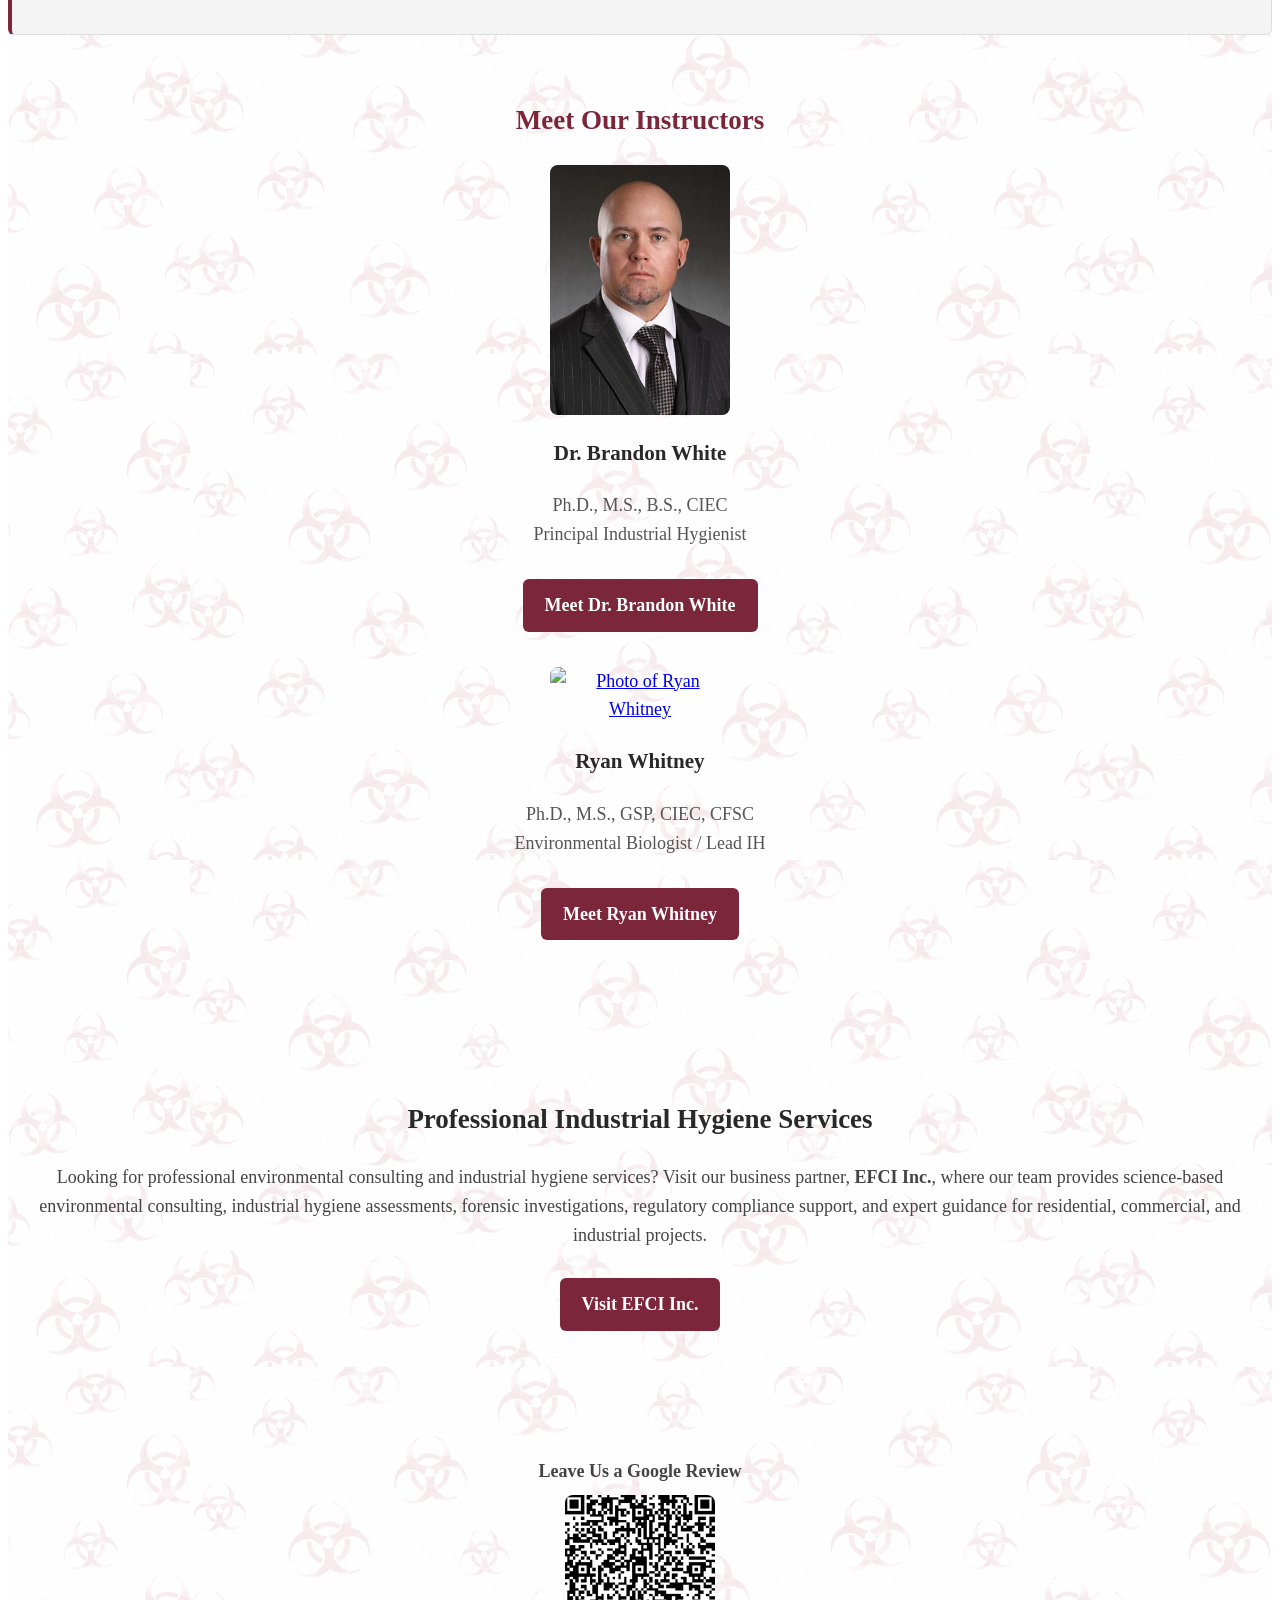
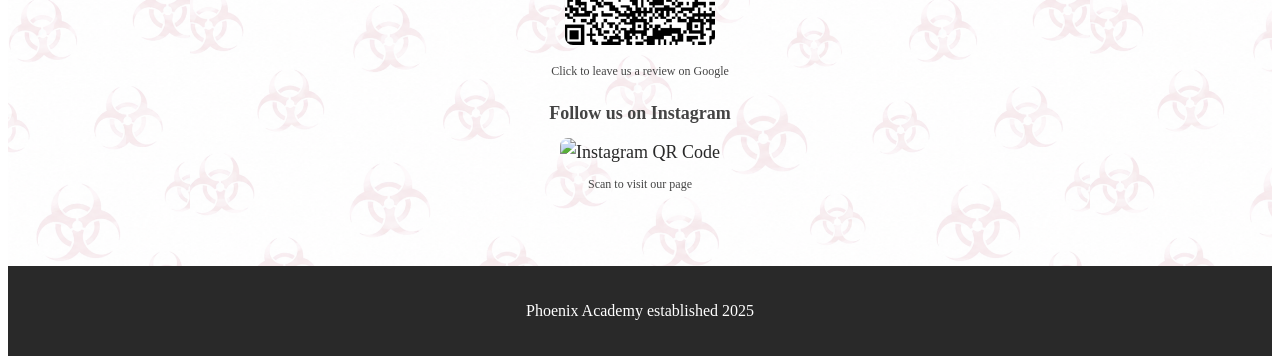
==== commit f5793bdd: "Revise upcoming classes details in index.html Updated upcoming classes section with new dates and lo" ====
--- a/index.html
+++ b/index.html
@@ -74,8 +74,6 @@
     </section>
 
 <!-- UPCOMING CLASSES SECTION -->
-
-<!-- UPCOMING CLASSES SECTION -->
 <section id="upcoming-classes" class="upcoming-section">
 
   <h2>Upcoming IICRC Certification Classes</h2>
@@ -87,7 +85,52 @@
 
   <div class="upcoming-grid">
 
-    <!-- CLASS 1: PHOENIX -->
+    <!-- CLASS 1: DECEMBER 8 - PHOENIX -->
+    <div class="upcoming-card">
+      <div class="upcoming-date">
+        <span>DECEMBER</span>
+        <strong>08</strong>
+        <span>2026</span>
+      </div>
+
+      <div class="upcoming-details">
+        <h3>AMRT Certification</h3>
+        <p class="upcoming-location">Phoenix, Arizona</p>
+        <p><strong>Dates:</strong> December 8–11, 2026</p>
+        <p><strong>Location:</strong> The Asbestos Institute</p>
+        <p><strong>Course:</strong> 4-Day IICRC Certification</p>
+      </div>
+
+      <a href="https://www.theasbestosinstitute.com/courses/iicrc-amrt-initial-32-hr-in-person/"
+         target="_blank"
+         rel="noopener noreferrer"
+         class="upcoming-register">
+        Register Now
+      </a>
+    </div>
+
+    <!-- CLASS 2: DECEMBER 15 - STILLWATER -->
+    <div class="upcoming-card">
+      <div class="upcoming-date">
+        <span>DECEMBER</span>
+        <strong>15</strong>
+        <span>2026</span>
+      </div>
+
+      <div class="upcoming-details">
+        <h3>AMRT Certification</h3>
+        <p class="upcoming-location">Stillwater, Oklahoma</p>
+        <p><strong>Dates:</strong> December 15–18, 2026</p>
+        <p><strong>Location:</strong> Absolute Restoration</p>
+        <p><strong>Registration:</strong> Call 623-687-7933</p>
+      </div>
+
+      <a href="tel:6236877933" class="upcoming-register">
+        Call To Register
+      </a>
+    </div>
+
+    <!-- CLASS 3: FEBRUARY 3 - PHOENIX -->
     <div class="upcoming-card">
       <div class="upcoming-date">
         <span>FEBRUARY</span>
@@ -111,54 +154,6 @@
       </a>
     </div>
 
-    <!-- CLASS 2: SOUTHERN CALIFORNIA -->
-    <div class="upcoming-card">
-      <div class="upcoming-date">
-        <span>FEBRUARY</span>
-        <strong>09</strong>
-        <span>2027</span>
-      </div>
-
-      <div class="upcoming-details">
-        <h3>WRT Certification</h3>
-        <p class="upcoming-location">Southern California</p>
-        <p><strong>Dates:</strong> February 9–11, 2027</p>
-        <p><strong>Time:</strong> 8:00 AM – 5:00 PM PST</p>
-        <p><strong>Location:</strong> RestCon Environmental of Southern CA</p>
-      </div>
-
-      <a href="https://restconenvironmental.com/events/water-damage-restoration-technician-in-person-13/"
-         target="_blank"
-         rel="noopener noreferrer"
-         class="upcoming-register">
-        Register Now
-      </a>
-    </div>
-
-    <!-- CLASS 3: RANCHO CORDOVA -->
-    <div class="upcoming-card">
-      <div class="upcoming-date">
-        <span>FEBRUARY</span>
-        <strong>16</strong>
-        <span>2027</span>
-      </div>
-
-      <div class="upcoming-details">
-        <h3>AMRT Certification</h3>
-        <p class="upcoming-location">Rancho Cordova, California</p>
-        <p><strong>Dates:</strong> February 16–19, 2027</p>
-        <p><strong>Time:</strong> 8:00 AM – 5:00 PM PST</p>
-        <p><strong>Location:</strong> RestCon Environmental of Northern CA</p>
-      </div>
-
-      <a href="https://restconenvironmental.com/events/applied-microbial-remediation-technician-in-person-3/"
-         target="_blank"
-         rel="noopener noreferrer"
-         class="upcoming-register">
-        Register Now
-      </a>
-    </div>
-
   </div>
 
   <div class="upcoming-all">
@@ -166,8 +161,6 @@
   </div>
 
 </section>
-
-
     <!-- AVAILABLE CLASSES -->
 
     <section id="services">
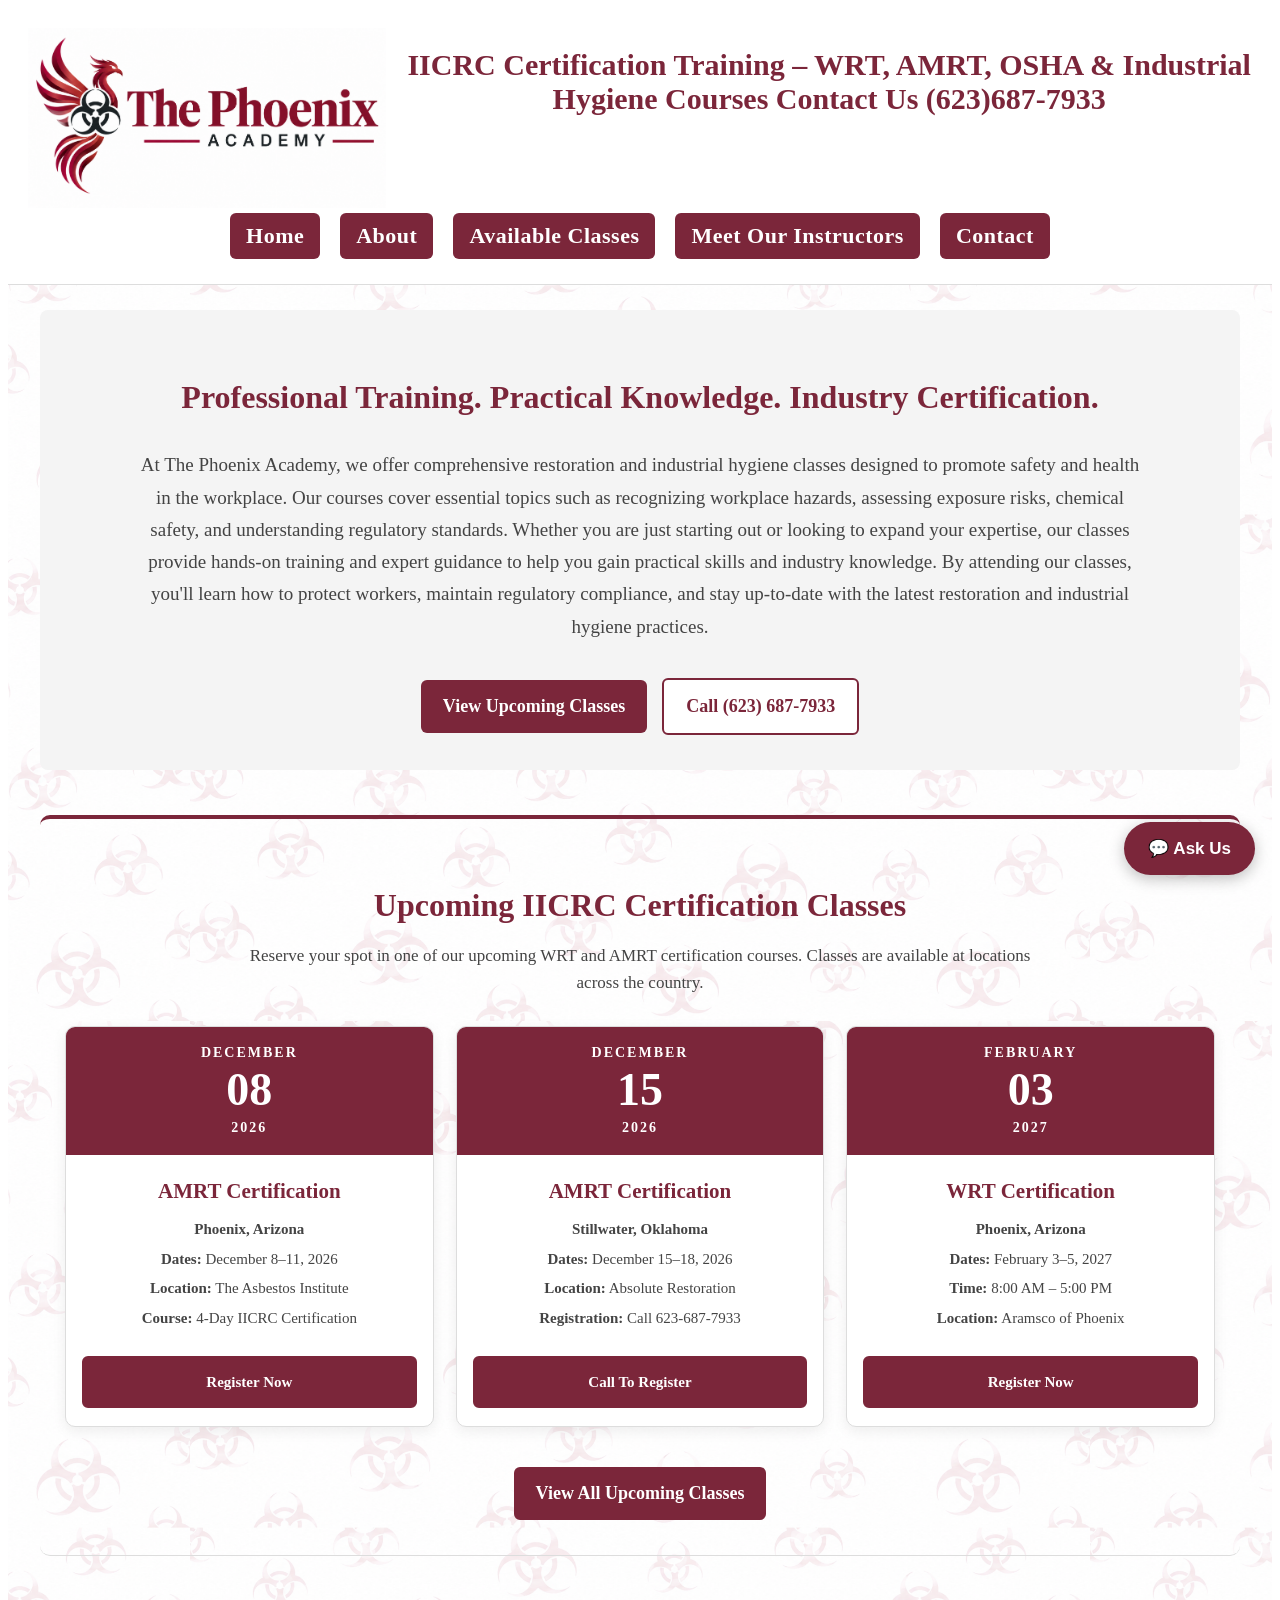
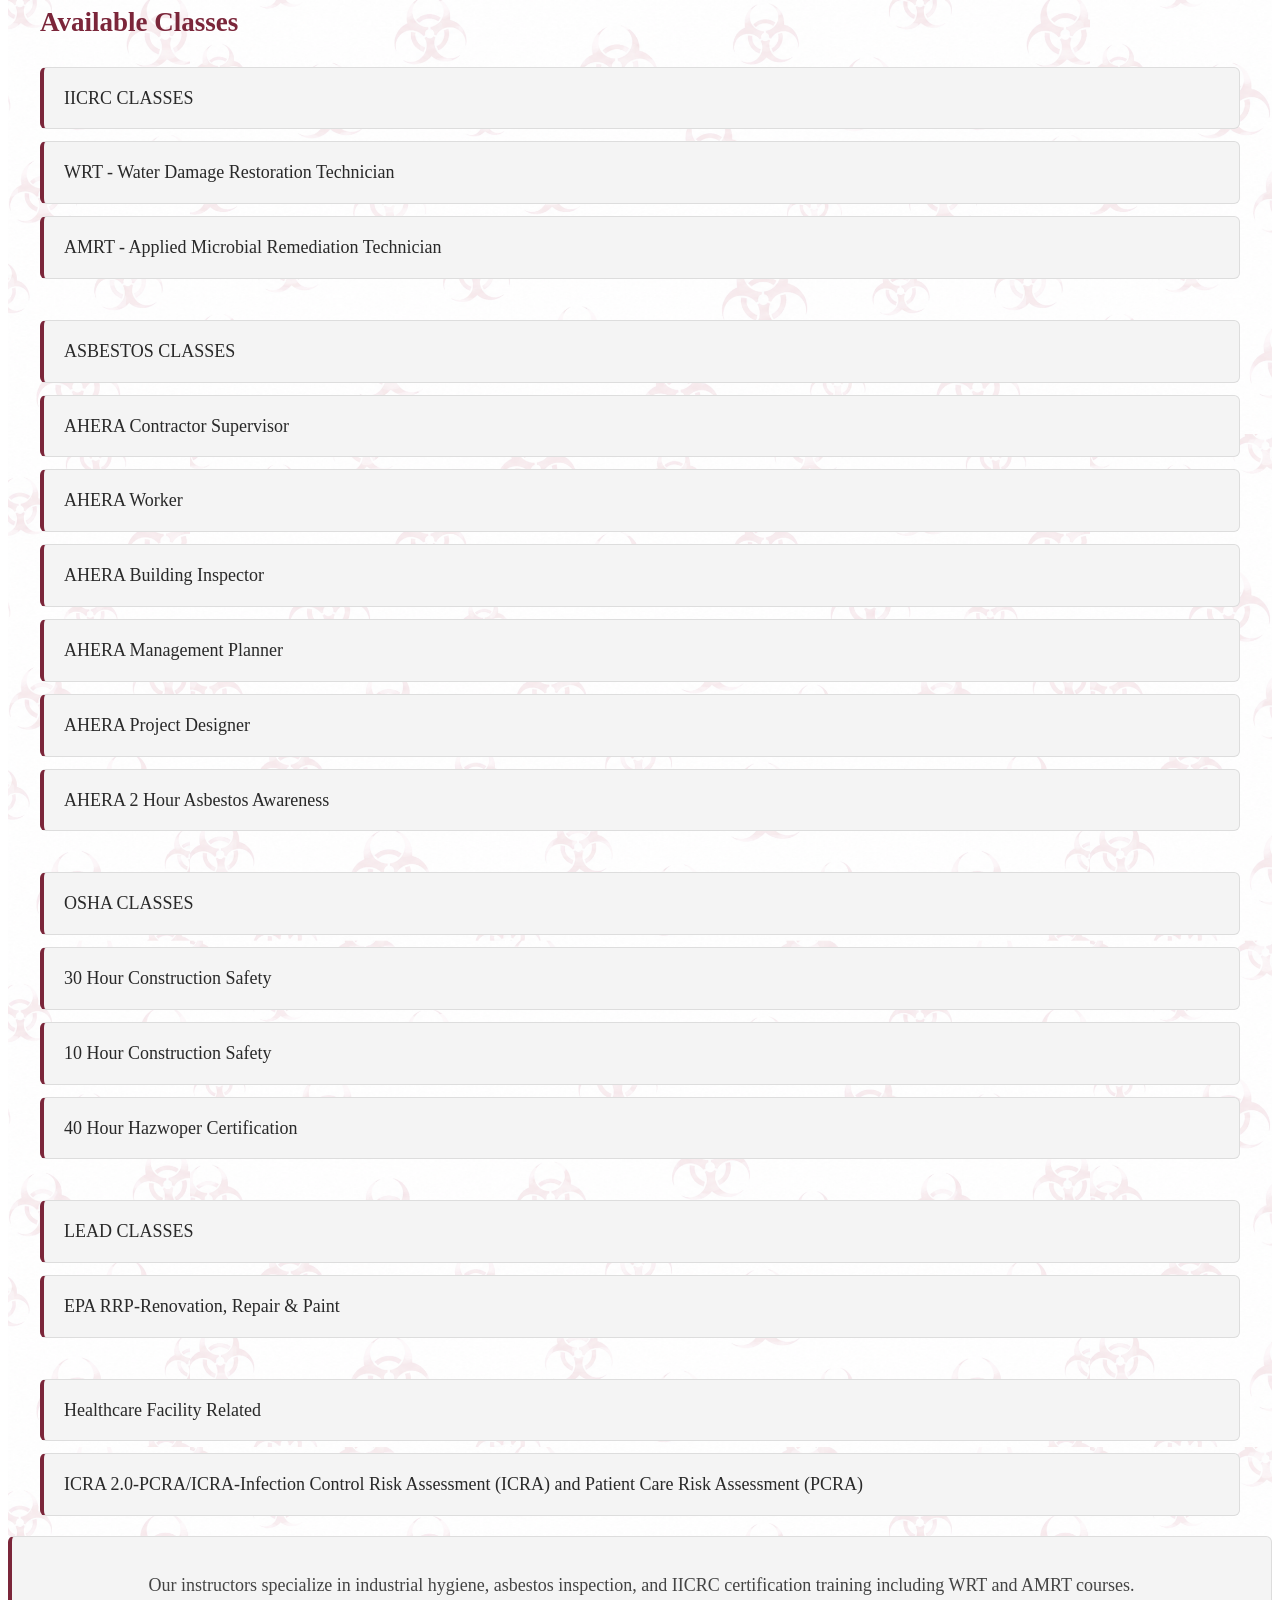
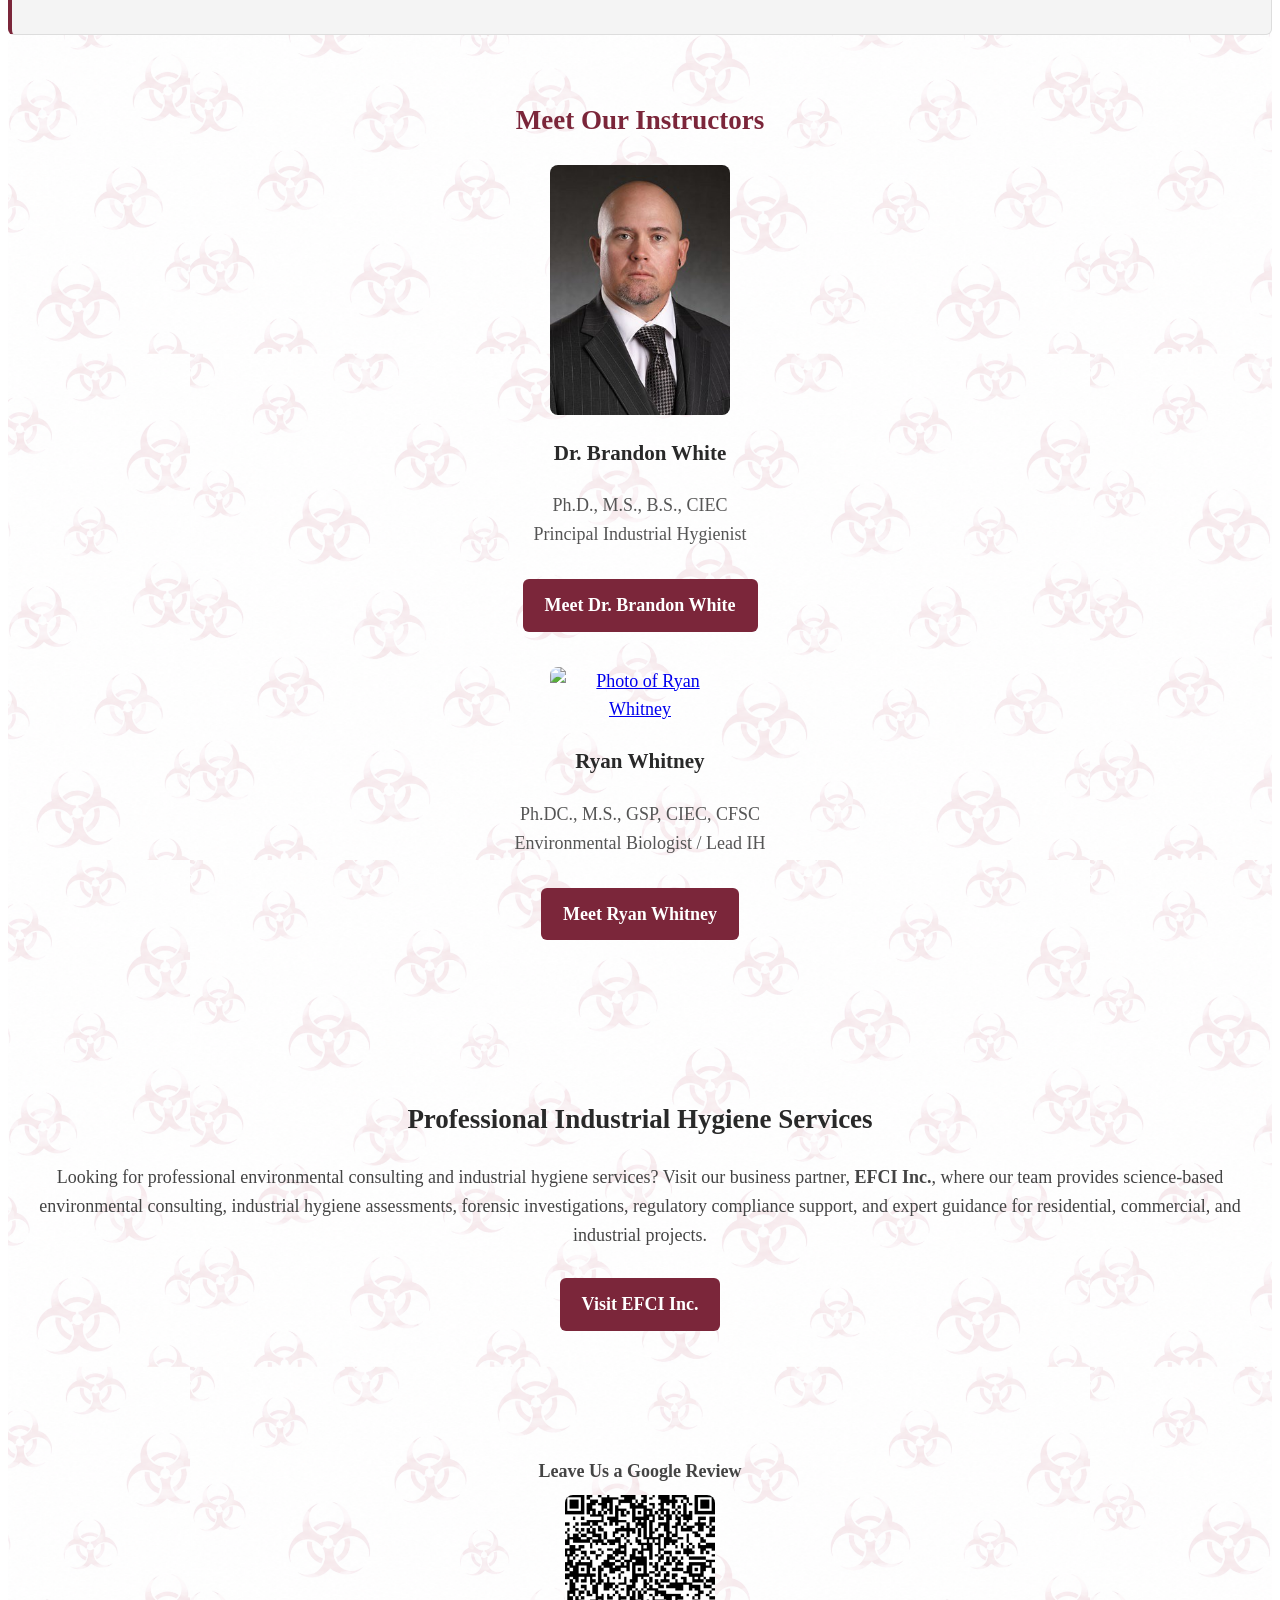
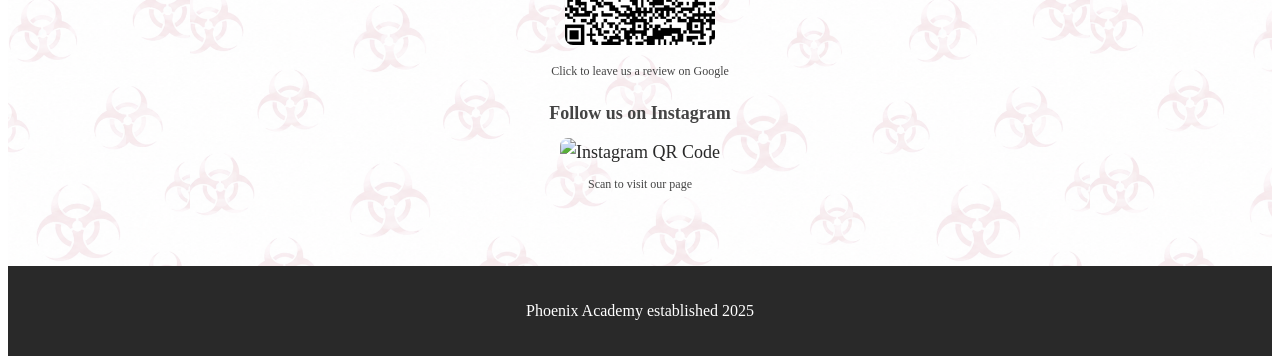
==== commit 371ea971: "Correct title abbreviation from Ph.D. to Ph.DC." ====
--- a/index.html
+++ b/index.html
@@ -290,7 +290,7 @@
             <h3>Ryan Whitney</h3>
 
             <p>
-                Ph.D., M.S., GSP, CIEC, CFSC<br>
+                Ph.DC., M.S., GSP, CIEC, CFSC<br>
                 Environmental Biologist / Lead IH
             </p>
 
